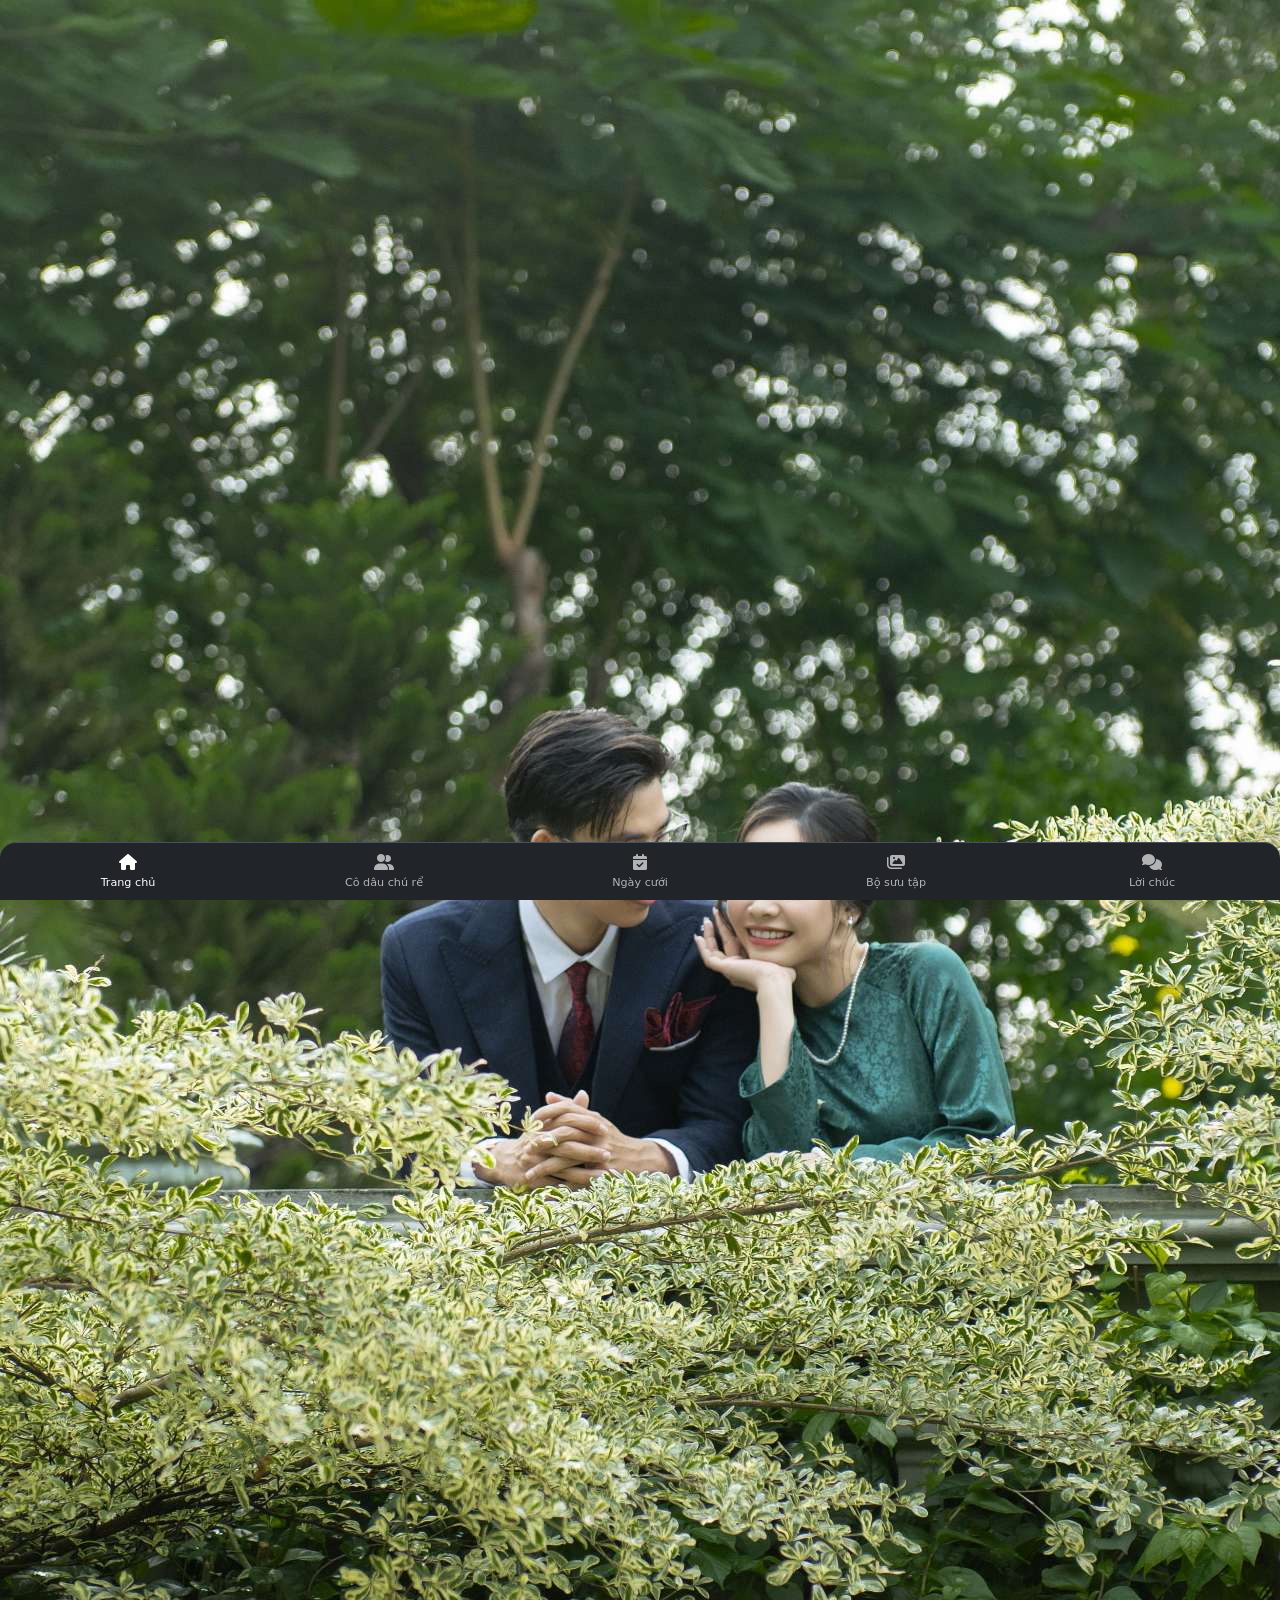
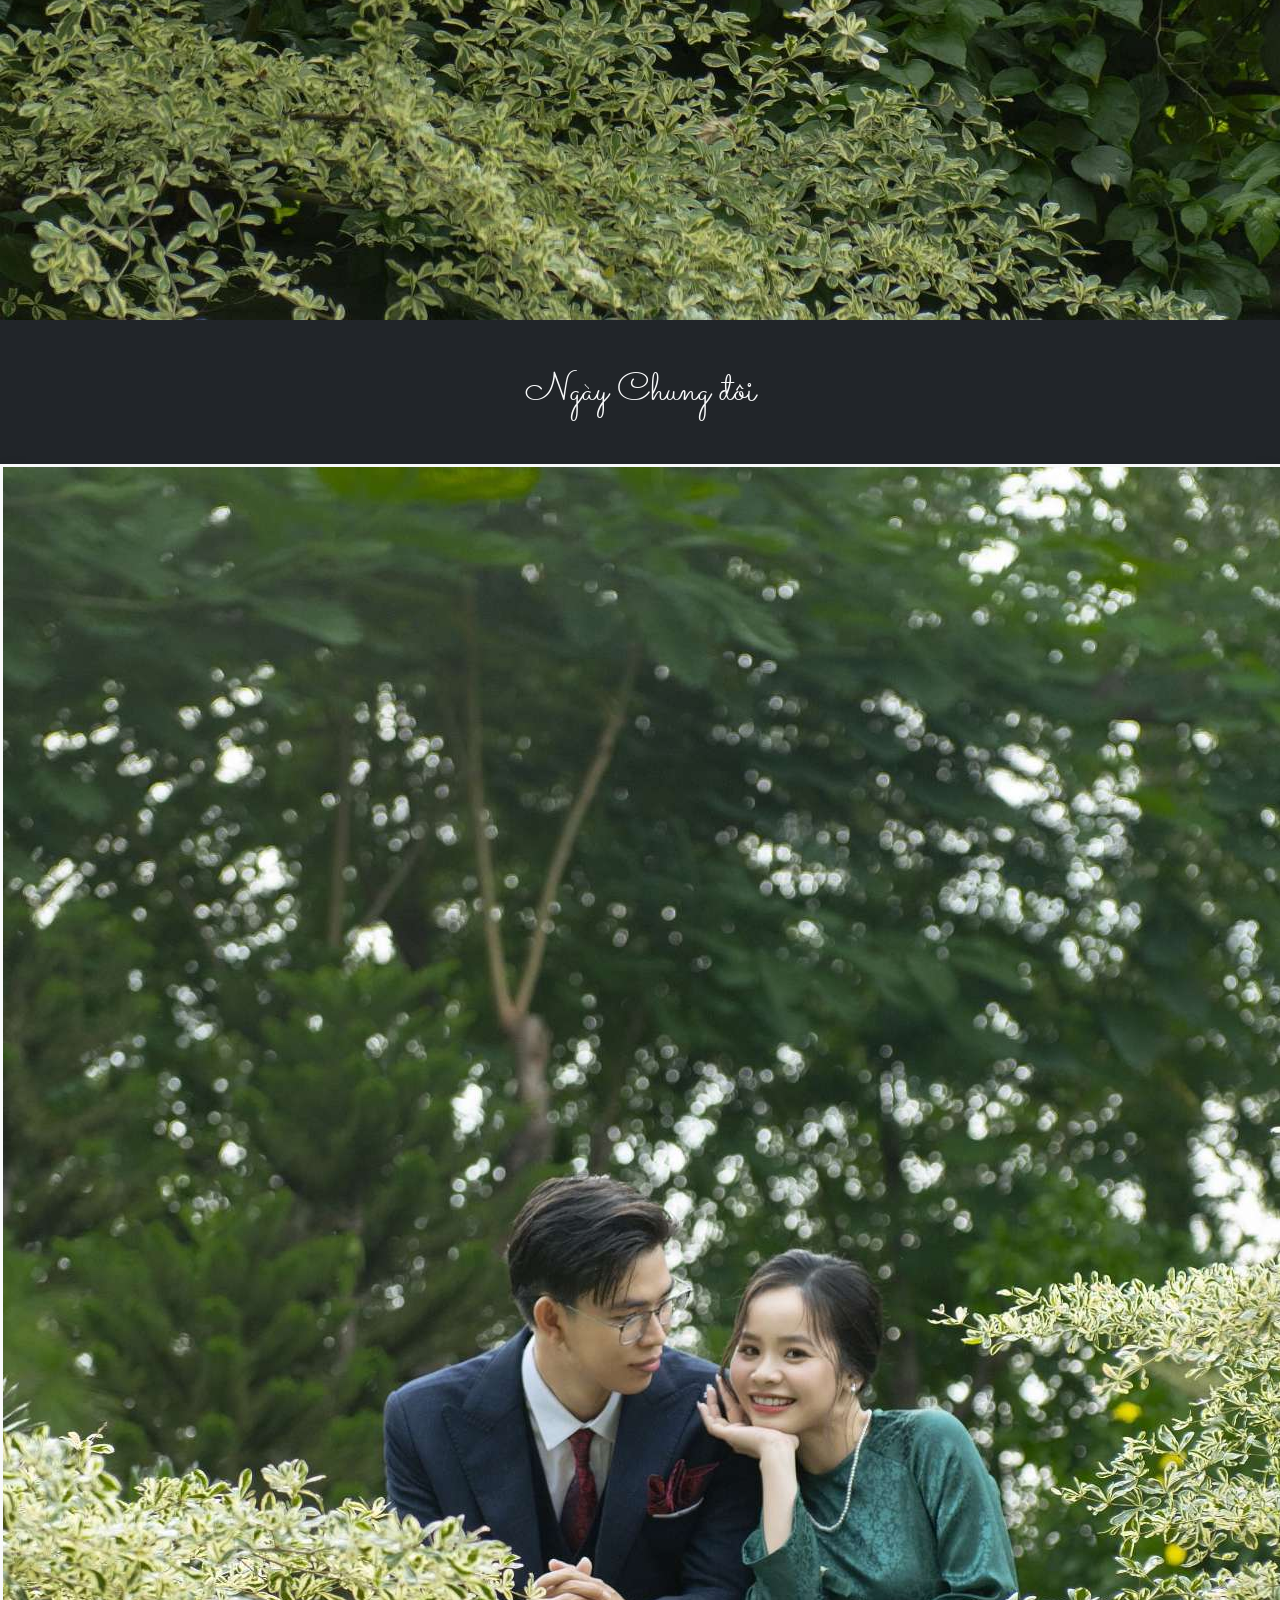
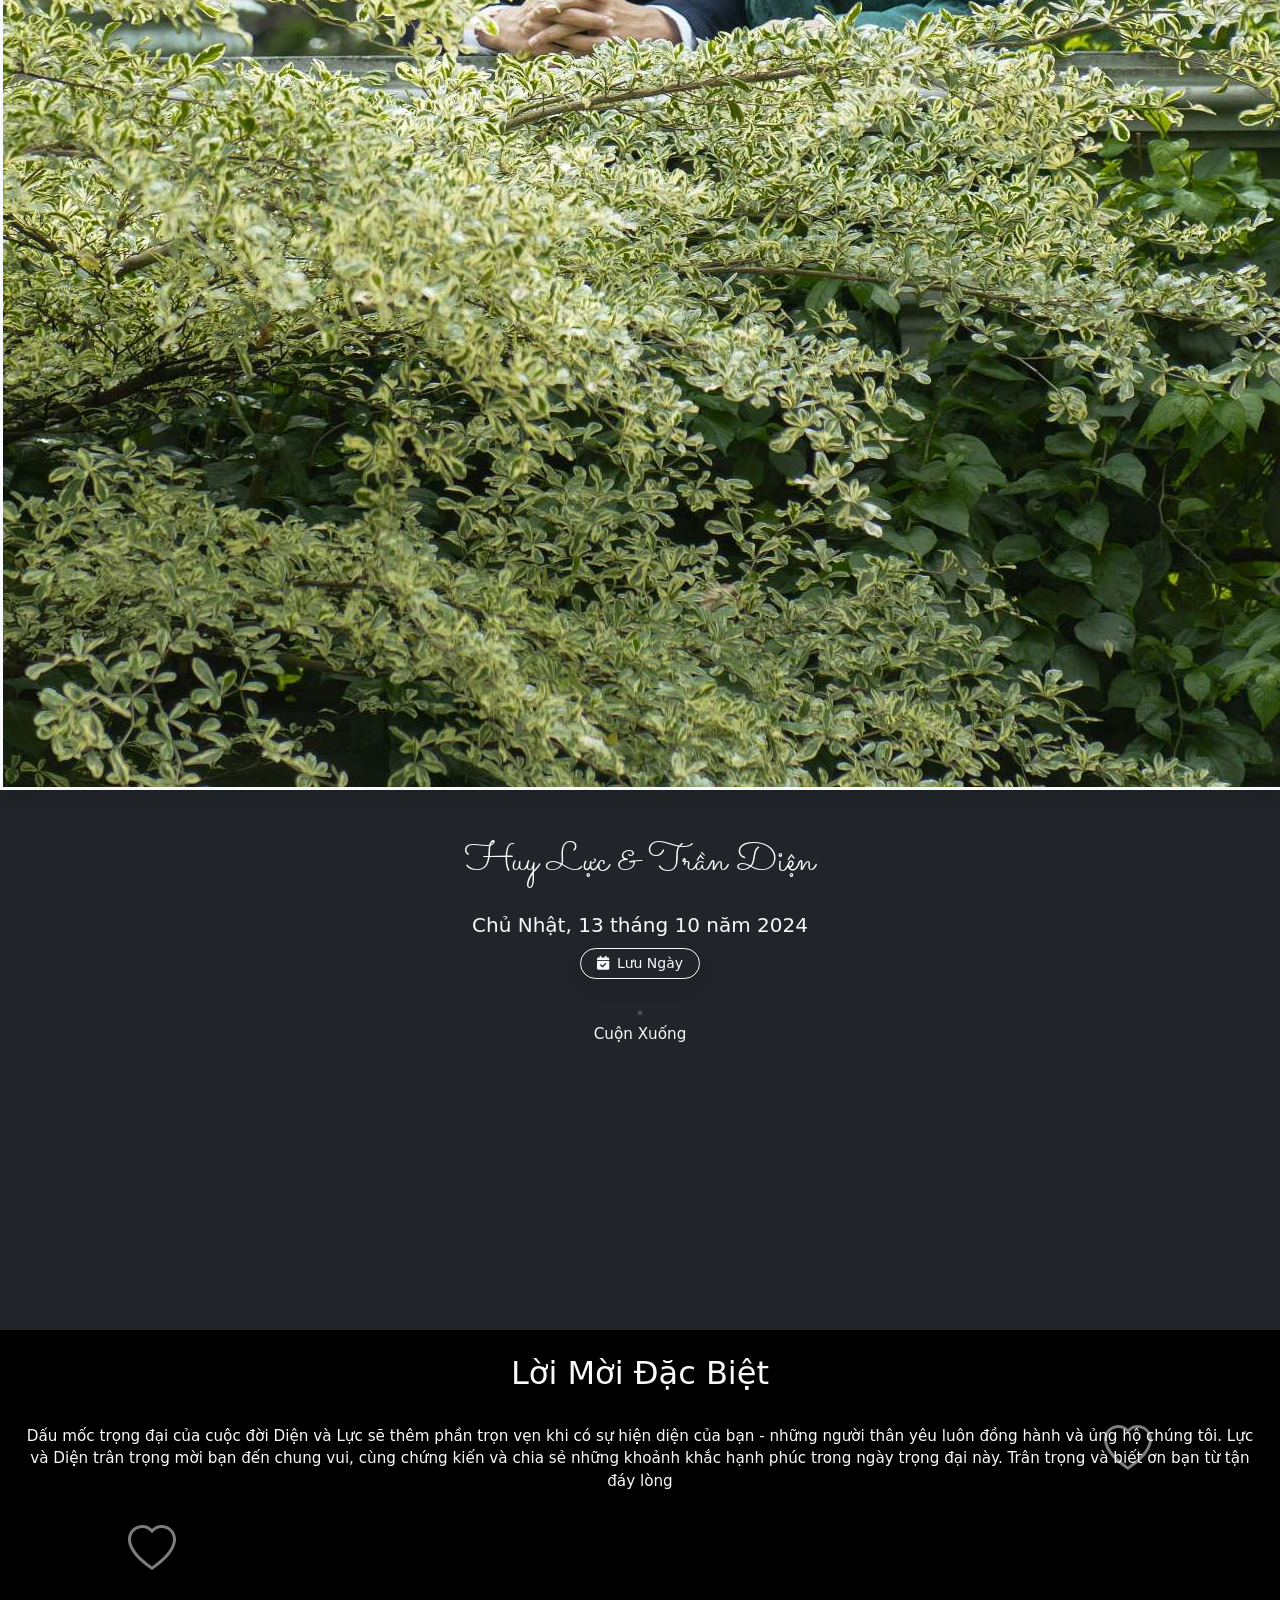
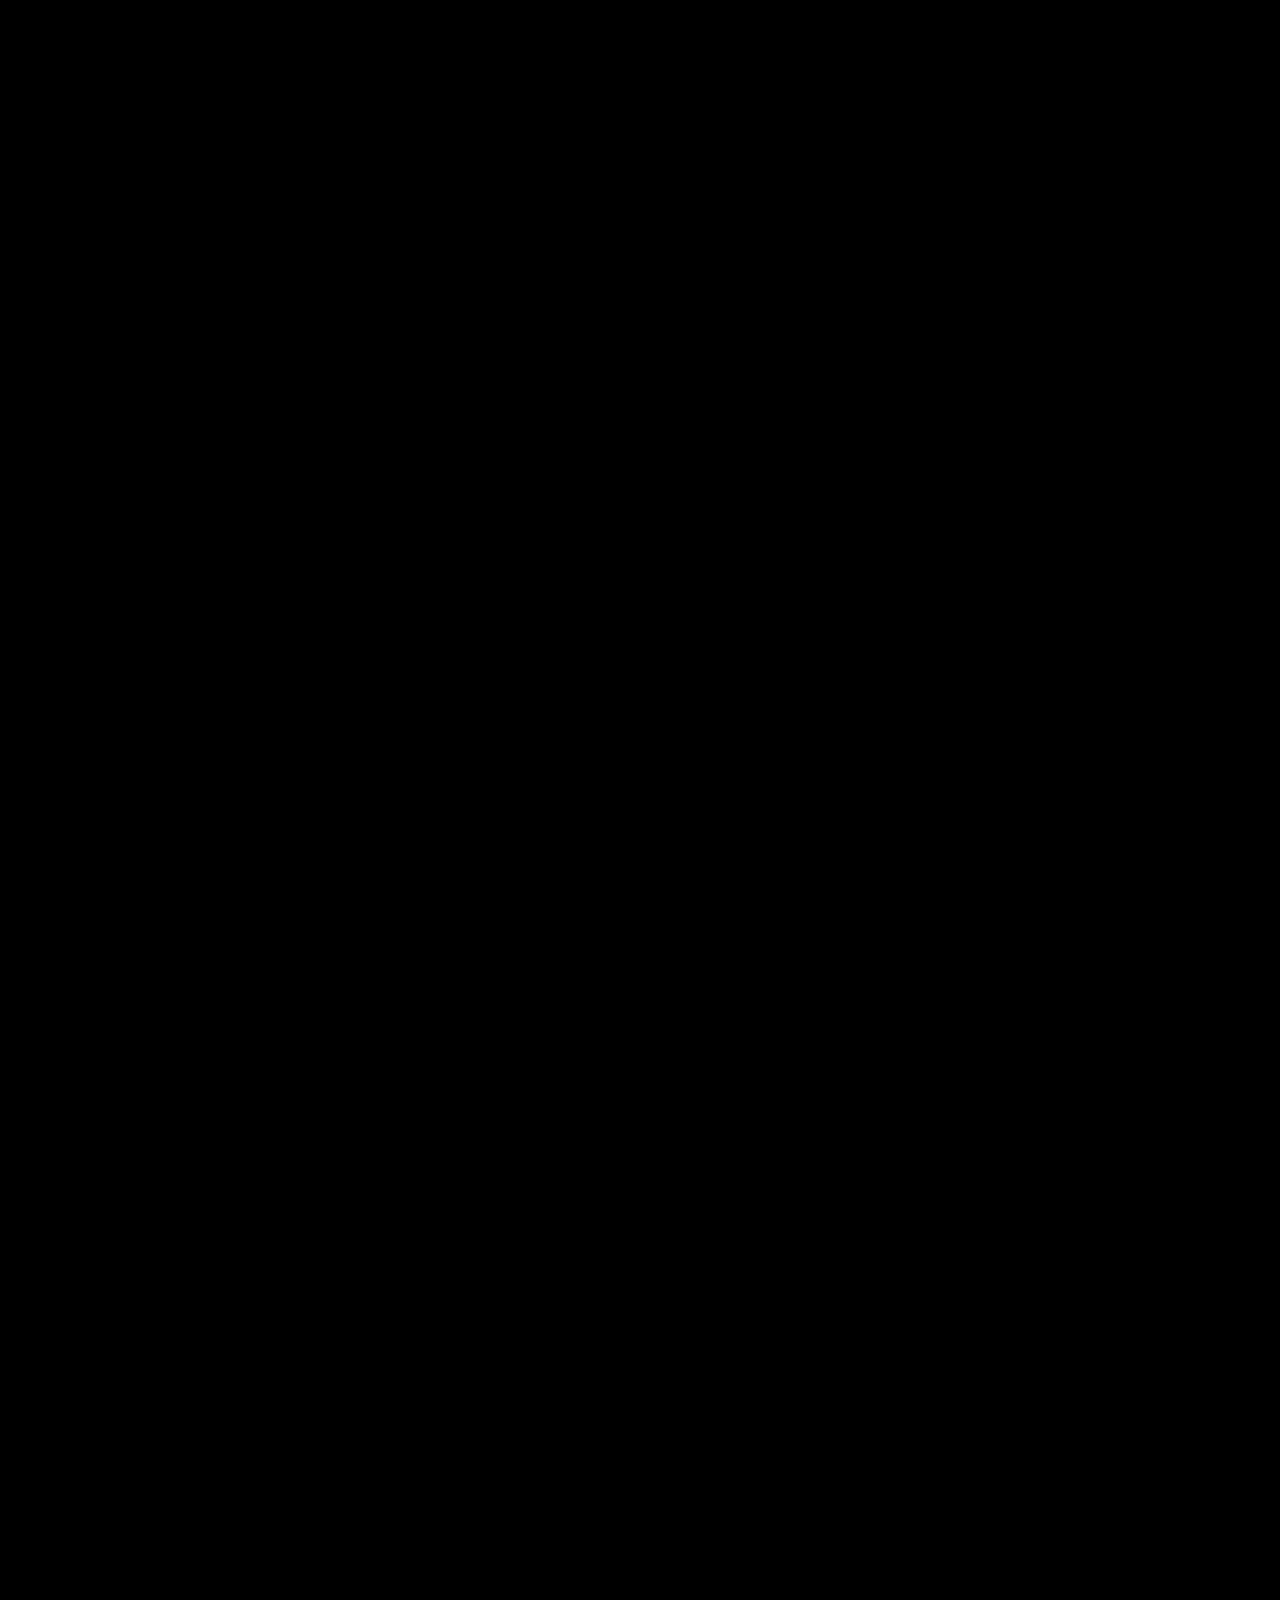
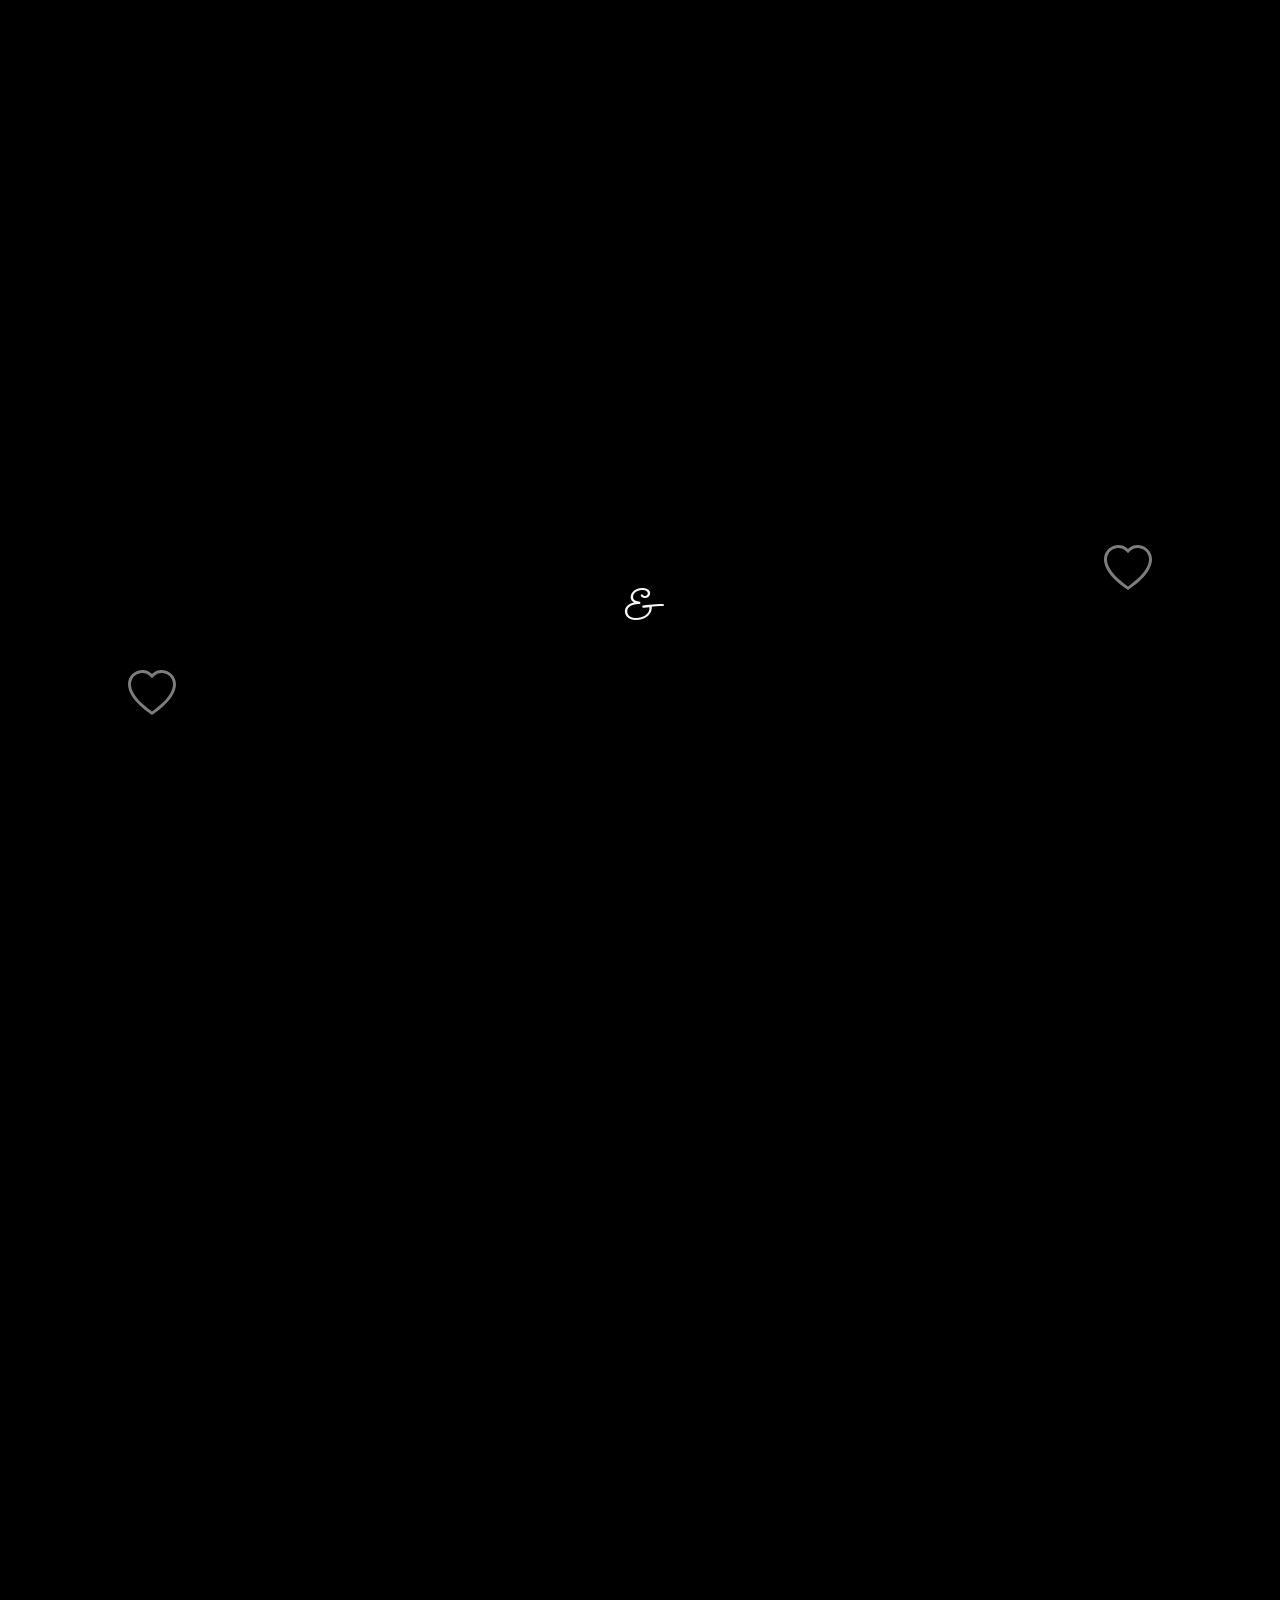
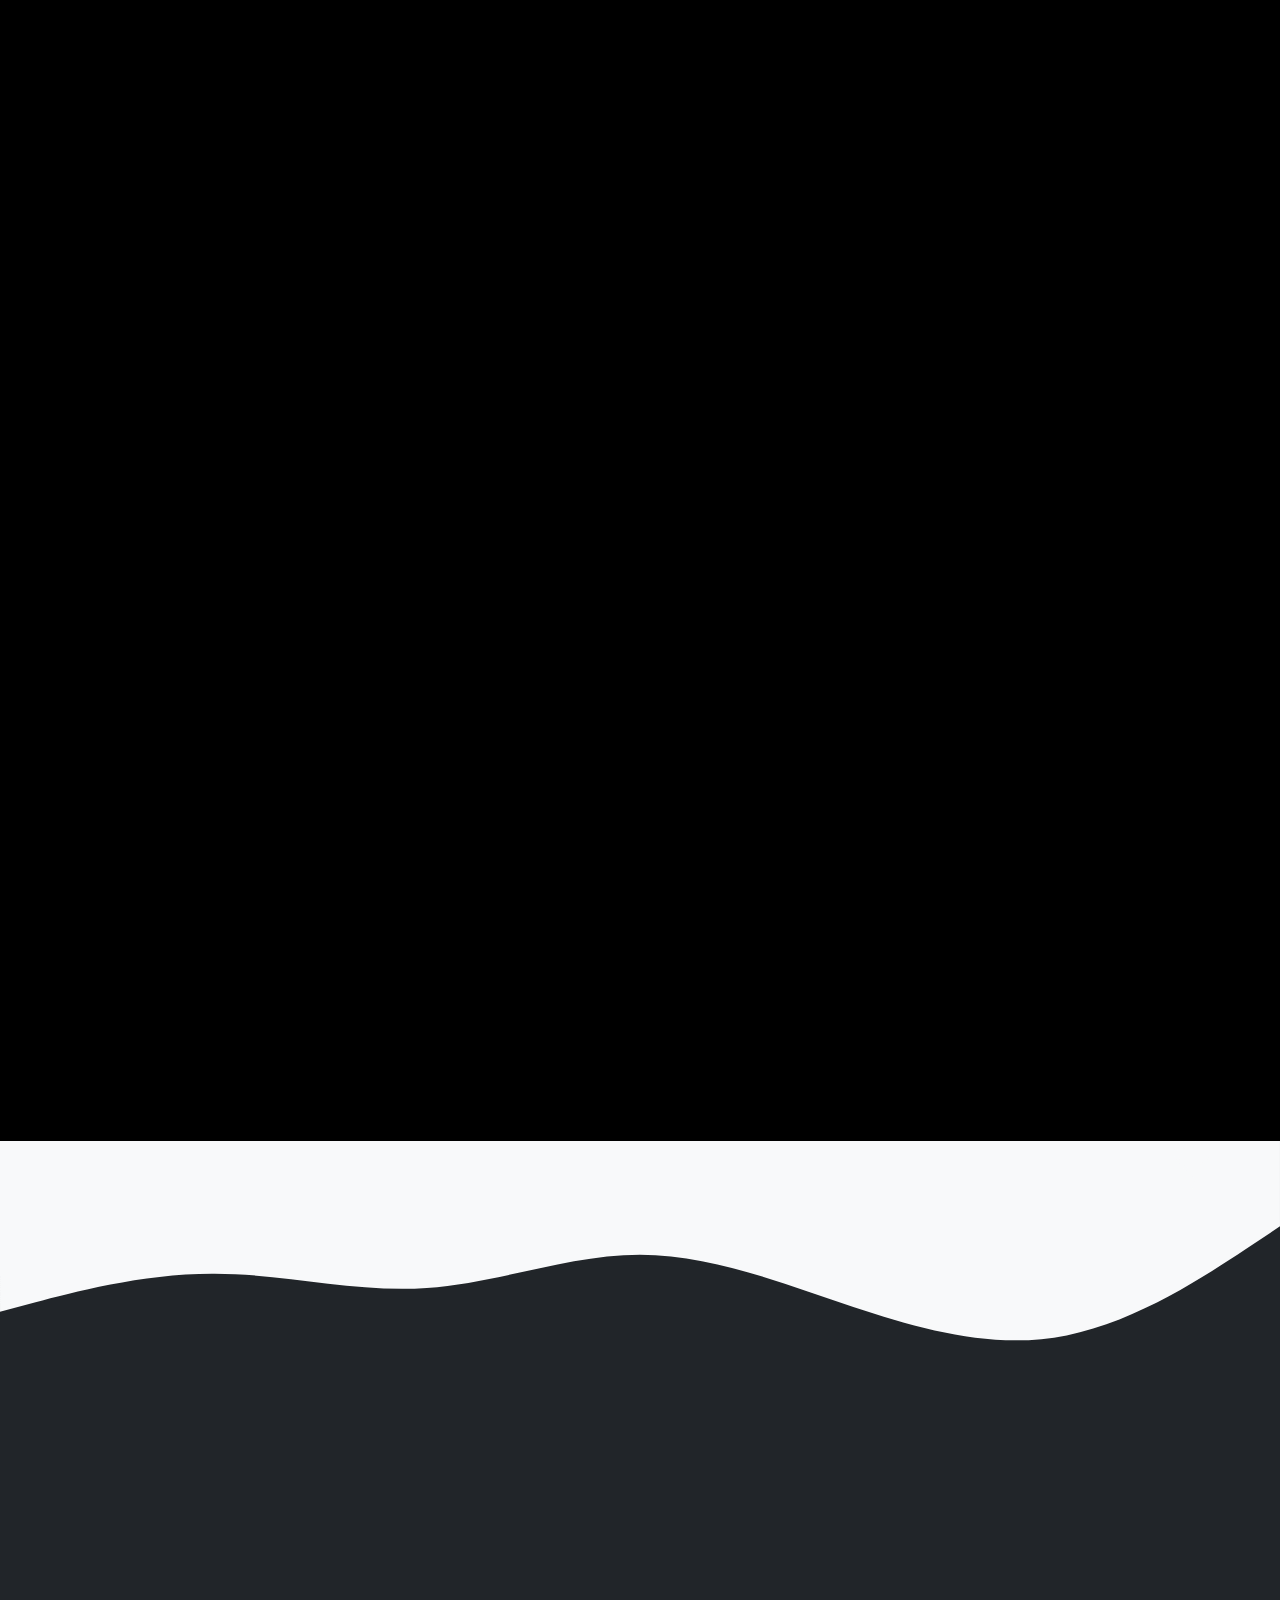
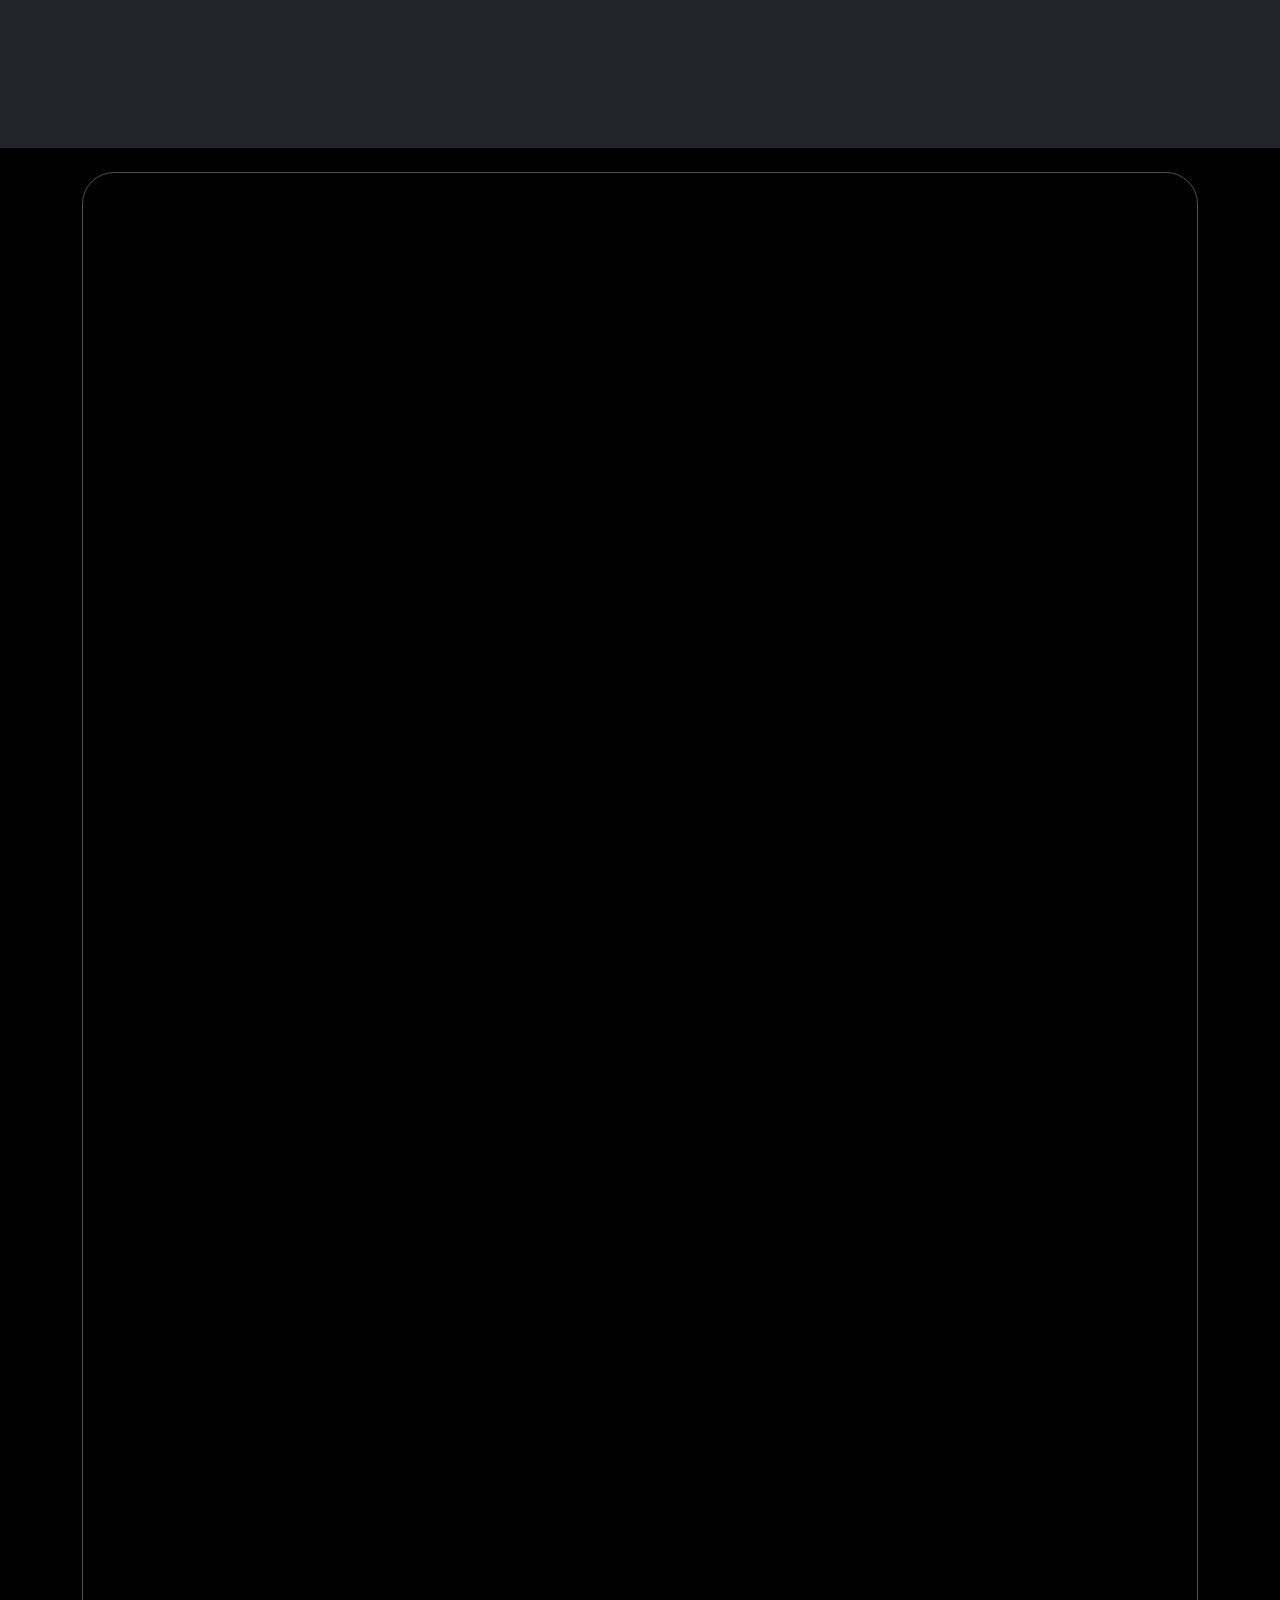
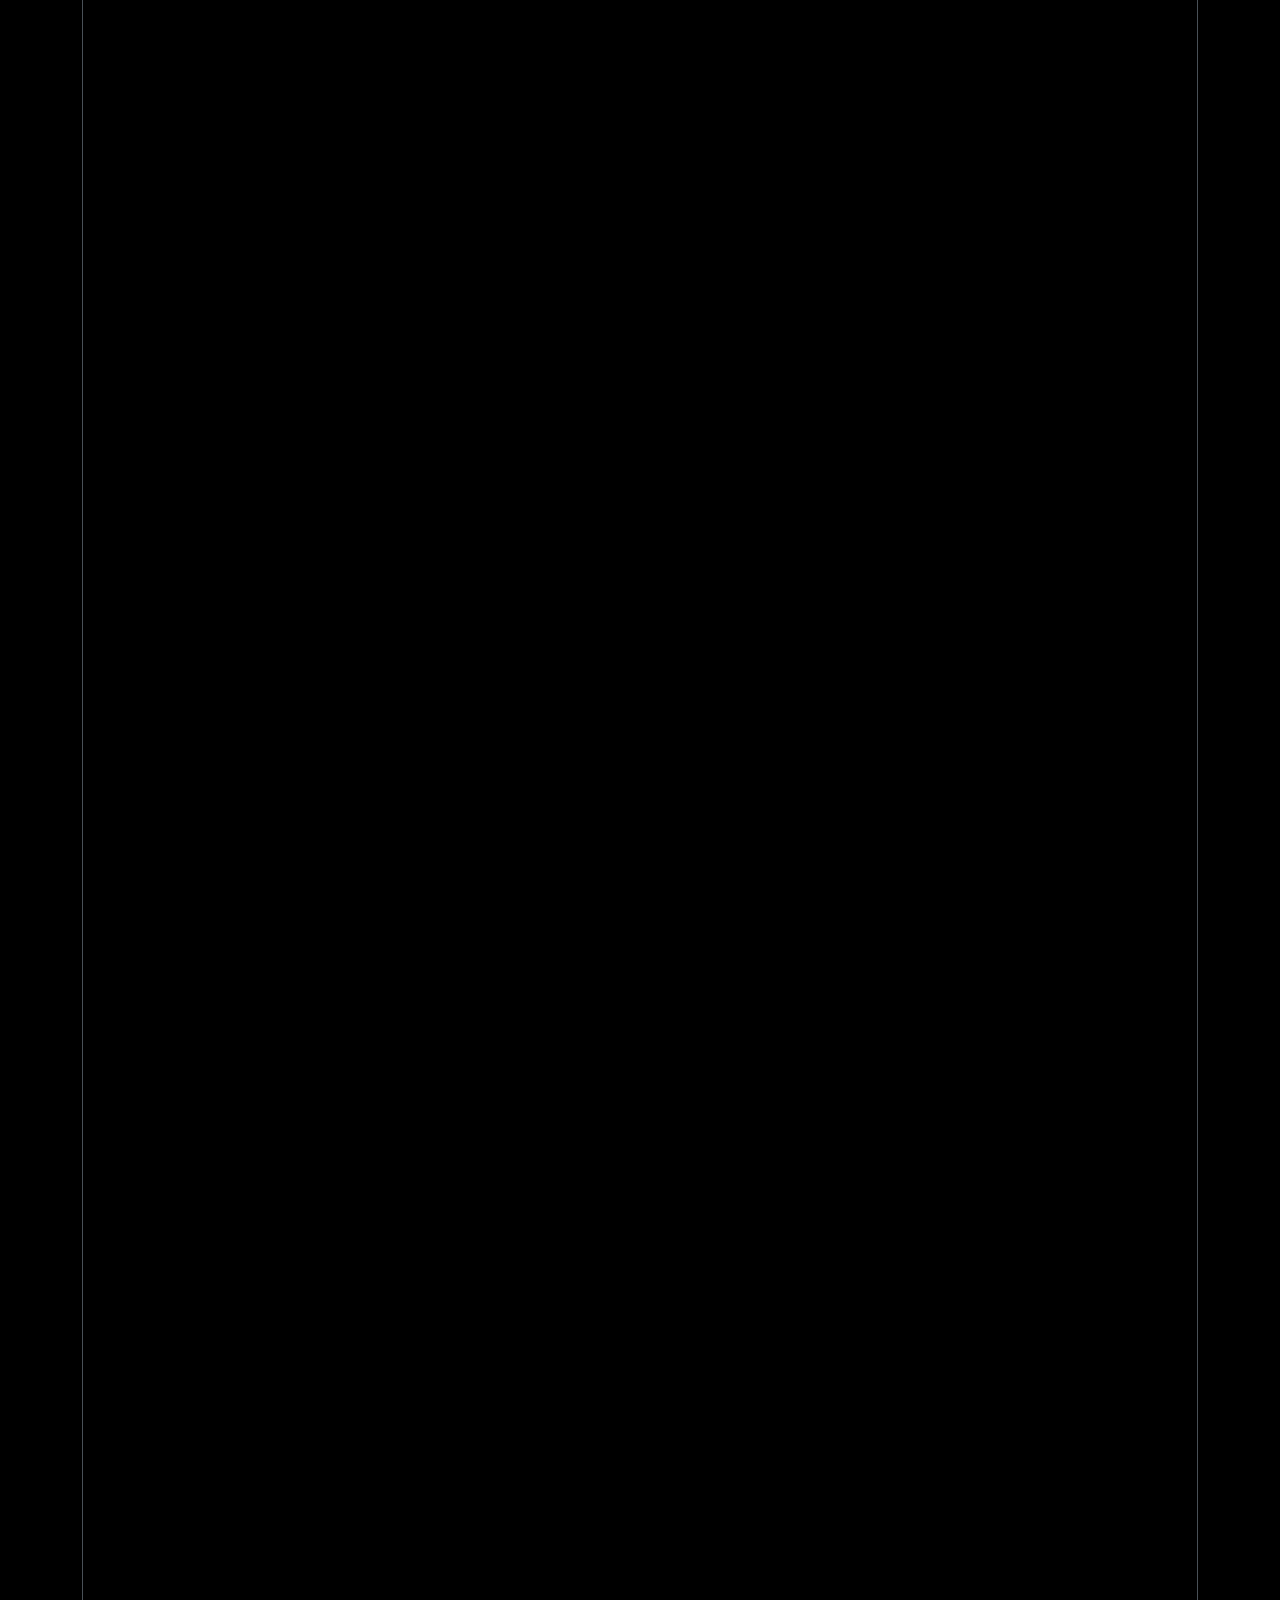
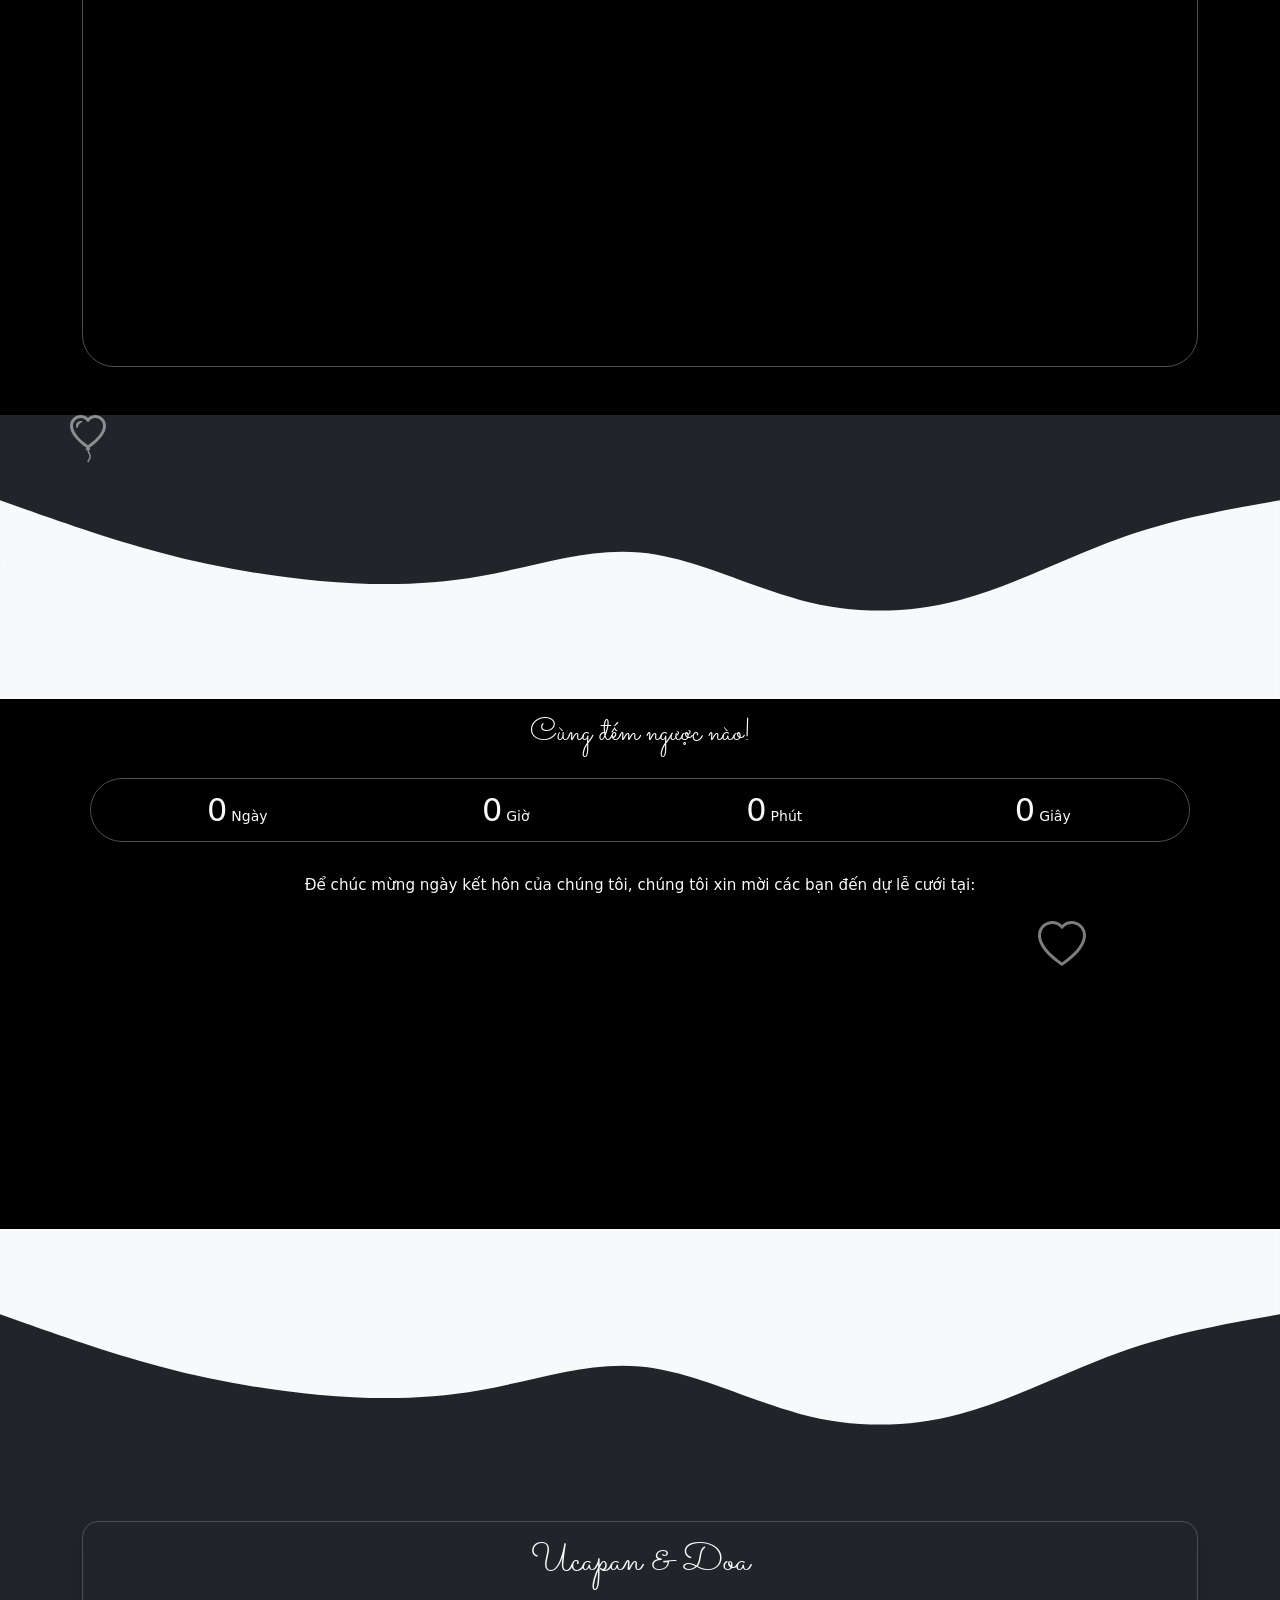
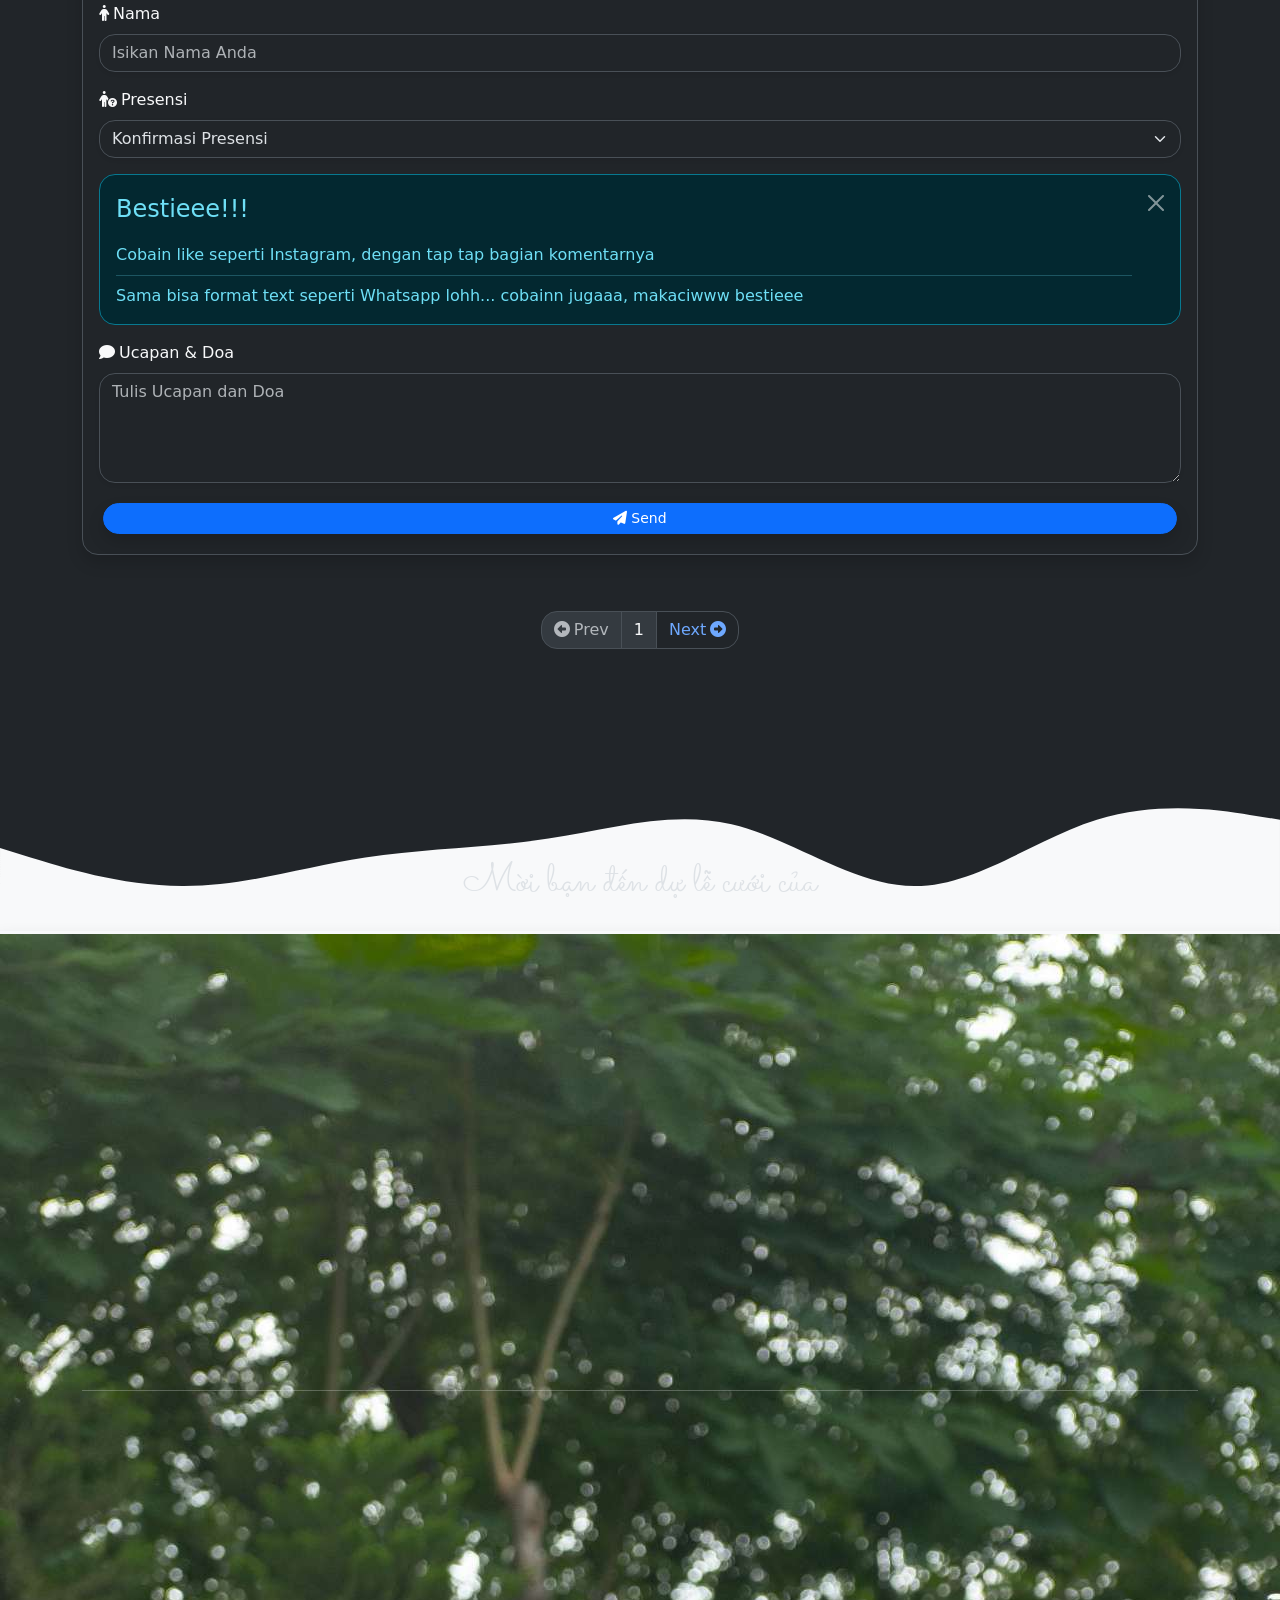
==== index.html @ aa5d5817 "update" ====
<!doctype html>
<html lang="id" data-bs-theme="dark">

</html>

<head>
    <!-- Common Tag -->
    <meta charset="utf-8">
    <meta name="viewport" content="width=device-width, initial-scale=1">
    <title>Thư mời cưới của Lực và Diện trực tuyến</title>

    <!-- SEO Tag -->
    <meta name="author" content="dewanakl">
    <meta name="language" content="vi">
    <meta name="robots" content="index, follow, max-image-preview:large">
    <meta name="googlebot" content="index, follow, max-image-preview:large">
    <meta name="title" content="Thư mời cưới của Lực và Diện trực tuyến">
    <meta name="description" content="Thư mời cưới của Lực và Diện trực tuyến">
    <meta name="keywords"
        content="thiệp mời, đám cưới, thiệp mời kỹ thuật số, thiệp mời trực tuyến, thiệp mời đám cưới, mẫu thiệp mời, mẫu thiệp mời đám cưới, thiệp mời đám cưới, mẫu thiệp mời trực tuyến, thiệp mời đám cưới github, mẫu trang web, mẫu trang web thiệp mời đám cưới">
    <meta property="og:title" content="Thư mời cưới của Lực và Diện trực tuyến">
    <meta property="og:description" content="Thư mời cưới của Lực và Diện trực tuyến">
    <meta property="og:keywords"
        content="thiệp mời, đám cưới, thiệp mời kỹ thuật số, thiệp mời trực tuyến, thiệp mời đám cưới, mẫu thiệp mời, mẫu thiệp mời đám cưới, thiệp mời đám cưới, mẫu thiệp mời trực tuyến, thiệp mời đám cưới github, mẫu trang web, mẫu trang web thiệp mời đám cưới">
    <meta property="og:image" content="https://ulems.my.id/assets/images/bg.png">
    <meta property="og:image:secure_url" content="https://ulems.my.id/assets/images/bg.png">
    <meta property="og:image:type" content="image/png">
    <meta property="og:image:alt" content="Thư mời cưới của Lực và Diện trực tuyến">
    <meta property="og:type" content="website">
    <meta property="og:locale" content="vi_VN">
    <meta property="og:url" content="https://ulems.my.id">
    <meta property="og:site_name" content="Thư mời cưới của Lực và Diện trực tuyến">

    <!-- Appearance -->
    <meta name="mobile-web-app-capable" content="yes">
    <meta name="apple-mobile-web-app-title" content="Thư mời cưới của Lực và Diện trực tuyến">
    <meta name="theme-color" content="#111111">
    <meta name="color-scheme" content="dark">
    <link rel="canonical" href="https://ulems.my.id/">
    <link rel="shortcut icon" type="image/x-icon" href="https://ulems.my.id/favicon.ico">
    <link rel="apple-touch-icon" sizes="192x192" href="https://ulems.my.id/assets/images/icon-192x192.png">
    <link rel="icon" type="image/x-icon" href="https://ulems.my.id/favicon.ico">

    <!-- Preconnect CDN -->
    <link rel="dns-prefetch" href="https://cdn.jsdelivr.net" crossorigin="anonymous">
    <link rel="dns-prefetch" href="https://fonts.googleapis.com" crossorigin="anonymous">
    <link rel="dns-prefetch" href="https://fonts.gstatic.com" crossorigin>
    <link rel="preconnect" href="https://cdn.jsdelivr.net" crossorigin="anonymous">
    <link rel="preconnect" href="https://fonts.googleapis.com" crossorigin="anonymous">
    <link rel="preconnect" href="https://fonts.gstatic.com" crossorigin>

    <!-- Preload Resources -->
    <link rel="preload" href="https://cdn.jsdelivr.net/npm/normalize.css@8.0.1/normalize.css"
        integrity="sha256-WAgYcAck1C1/zEl5sBl5cfyhxtLgKGdpI3oKyJffVRI=" crossorigin="anonymous" as="style">
    <link rel="preload" href="https://cdn.jsdelivr.net/npm/bootstrap@5.3.3/dist/css/bootstrap.min.css"
        integrity="sha256-PI8n5gCcz9cQqQXm3PEtDuPG8qx9oFsFctPg0S5zb8g=" crossorigin="anonymous" as="style">
    <link rel="preload" href="https://cdn.jsdelivr.net/npm/@fortawesome/fontawesome-free@6.5.1/css/all.min.css"
        integrity="sha256-wiz7ZSCn/btzhjKDQBms9Hx4sSeUYsDrTLg7roPstac=" crossorigin="anonymous" as="style">
    <link rel="preload" href="https://cdn.jsdelivr.net/npm/aos@2.3.4/dist/aos.css"
        integrity="sha256-GqiEX9BuR1rv5zPU5Vs2qS/NSHl1BJyBcjQYJ6ycwD4=" crossorigin="anonymous" as="style">
    <link rel="preload" href="https://cdn.jsdelivr.net/npm/bootstrap@5.3.3/dist/js/bootstrap.bundle.min.js"
        integrity="sha256-CDOy6cOibCWEdsRiZuaHf8dSGGJRYuBGC+mjoJimHGw=" crossorigin="anonymous" as="script">
    <link rel="preload" href="https://cdn.jsdelivr.net/npm/aos@2.3.4/dist/aos.js"
        integrity="sha256-pQBbLkFHcP1cy0C8IhoSdxlm0CtcH5yJ2ki9jjgR03c=" crossorigin="anonymous" as="script">
    <link rel="preload" href="https://cdn.jsdelivr.net/npm/canvas-confetti@1.9.2/dist/confetti.browser.js"
        integrity="sha256-mvTaORw+RTgKnX6ZHT4P5Sc9DNP2TBpSGII7F3sT8iE=" crossorigin="anonymous" as="script">

    <!-- Fonts -->
    <link rel="stylesheet" href="https://fonts.googleapis.com/css2?family=Josefin+Sans&display=swap">
    <!-- <link rel="stylesheet" href="https://fonts.googleapis.com/css2?family=Sacramento&display=swap"> -->
    <link rel="stylesheet" href="https://fonts.googleapis.com/css2?family=Noto+Naskh+Arabic&display=swap">
    <style>
        @font-face {
            font-family: 'Sacramento';
            src: url('assets/sacramento.ttf') format('truetype');
            font-weight: normal;
            font-style: normal;
        }

        .font-esthetic {
            font-family: 'Sacramento', cursive;
        }
    </style>
</head>
<!-- Dependencies CSS -->
<link rel="stylesheet" href="https://cdn.jsdelivr.net/npm/normalize.css@8.0.1/normalize.css"
    integrity="sha256-WAgYcAck1C1/zEl5sBl5cfyhxtLgKGdpI3oKyJffVRI=" crossorigin="anonymous">
<link rel="stylesheet" href="https://cdn.jsdelivr.net/npm/bootstrap@5.3.3/dist/css/bootstrap.min.css"
    integrity="sha256-PI8n5gCcz9cQqQXm3PEtDuPG8qx9oFsFctPg0S5zb8g=" crossorigin="anonymous">
<link rel="stylesheet" href="https://cdn.jsdelivr.net/npm/@fortawesome/fontawesome-free@6.5.1/css/all.min.css"
    integrity="sha256-wiz7ZSCn/btzhjKDQBms9Hx4sSeUYsDrTLg7roPstac=" crossorigin="anonymous">
<link rel="stylesheet" href="https://cdn.jsdelivr.net/npm/aos@2.3.4/dist/aos.css"
    integrity="sha256-GqiEX9BuR1rv5zPU5Vs2qS/NSHl1BJyBcjQYJ6ycwD4=" crossorigin="anonymous">
<link rel="stylesheet" href="./css/app.css">
</head>

<!-- If not using comments, you can remove the data-key and data-url attributes -->

<body style="overflow-y: hidden;">

    <!-- Navbar Bottom -->
    <nav class="navbar bg-dark navbar-expand fixed-bottom rounded-top-4 border-top p-0" id="navbar-menu">
        <ul class="navbar-nav nav-justified w-100 align-items-center">
            <li class="nav-item">
                <a class="nav-link" href="#home">
                    <i class="fa-solid fa-house"></i>
                    <span class="d-block" style="font-size: 0.7rem;">Trang chủ</span>
                </a>
            </li>
            <li class="nav-item">
                <a class="nav-link" href="#bride">
                    <i class="fa-solid fa-user-group"></i>
                    <span class="d-block" style="font-size: 0.7rem;">Cô dâu chú rể</span>
                </a>
            </li>
            <li class="nav-item">
                <a class="nav-link" href="#wedding-date">
                    <i class="fa-solid fa-calendar-check"></i>
                    <span class="d-block" style="font-size: 0.7rem;">Ngày cưới</span>
                </a>
            </li>
            <li class="nav-item">
                <a class="nav-link" href="#gallery">
                    <i class="fa-solid fa-images"></i>
                    <span class="d-block" style="font-size: 0.7rem;">Bộ sưu tập</span>
                </a>
            </li>
            <li class="nav-item">
                <a class="nav-link" href="#comment">
                    <i class="fa-solid fa-comments"></i>
                    <span class="d-block" style="font-size: 0.7rem;">Lời chúc</span>
                </a>
            </li>
        </ul>
    </nav>
    <!-- Main Content -->
    <!-- Main Content -->
    <main class="bg-dark text-light" data-bs-spy="scroll" data-bs-target="#navbar-menu" data-bs-root-margin="0px 0px -40%" data-bs-smooth-scroll="true" tabindex="0">

        <!-- Home -->
        <section id="home" class="position-relative overflow-hidden p-0 m-0">
            <img src="./assets/images/MCD_4798-min.JPG" alt="bg" class="bg-cover-home">
            <div class="position-relative text-center pt-4 pb-0 px-0 m-0">
                <h1 class="font-esthetic my-4 fw-medium" style="font-size: 2.5rem;">Ngày Chung đôi</h1>

                <div class="py-4">
                    <div class="img-crop border border-3 border-light shadow mx-auto">
                        <img src="./assets/images/MCD_4798-min.JPG" alt="bg" onclick="util.modal(this)">
                    </div>
                </div>

                <h2 class="font-esthetic my-4" style="font-size: 2.5rem;">Huy Lực &amp; Trần Diện</h2>
                <p class="mb-0" style="font-size: 1.25rem;">Chủ Nhật, 13 tháng 10 năm 2024</p>

                <a class="btn btn-outline-light btn-sm shadow rounded-pill px-3 my-2" target="_blank" href="https://calendar.google.com/calendar/render?action=TEMPLATE&text=Đám cưới của Lực và Diện&details=Đám cưới của Lực và Diện&dates=20241013T100000/20241013T110000&location=https://goo.gl/maps/mgHciCnD6quD21x48">
                    <i class="fa-solid fa-calendar-check me-2"></i>Lưu Ngày
                </a>

                <div class="d-flex justify-content-center align-items-center mt-4 mb-2">
                    <div class="mouse-animation border border-2">
                        <div class="scroll-animation"></div>
                    </div>
                </div>

                <p class="m-0 p-0" style="font-size: 0.95rem;">Cuộn Xuống</p>
            </div>
        </section>

        <!-- Wave Separator -->
        <svg xmlns="http://www.w3.org/2000/svg" viewBox="0 0 1440 320" class="color-theme-black"></svg>
            <path fill="currentColor" fill-opacity="1" d="M0,160L48,144C96,128,192,96,288,106.7C384,117,480,171,576,165.3C672,160,768,96,864,96C960,96,1056,160,1152,154.7C1248,149,1344,75,1392,37.3L1440,0L1440,320L1392,320C1344,320,1248,320,1152,320C1056,320,960,320,864,320C768,320,672,320,576,320C480,320,384,320,288,320C192,320,96,320,48,320L0,320Z"></path>
        </svg>
        <!-- Bride -->
        <section class="dark-section bg-black" id="bride">
            <div class="text-center">
                <h2 class="font-roboto py-4 px-2" style="font-size: 2rem">Lời Mời Đặc Biệt</h2>

                <!-- Love animation -->
                <div class="position-relative">
                    <div class="position-absolute" style="top: 0%; right: 10%;">
                        <svg xmlns="http://www.w3.org/2000/svg" width="48" height="48" fill="currentColor"
                            class="opacity-50" onload="util.animate(this, 500, 'animate-love')" viewBox="0 0 16 16">
                            <path
                                d="m8 2.748-.717-.737C5.6.281 2.514.878 1.4 3.053c-.523 1.023-.641 2.5.314 4.385.92 1.815 2.834 3.989 6.286 6.357 3.452-2.368 5.365-4.542 6.286-6.357.955-1.886.838-3.362.314-4.385C13.486.878 10.4.28 8.717 2.01zM8 15C-7.333 4.868 3.279-3.04 7.824 1.143q.09.083.176.171a3 3 0 0 1 .176-.17C12.72-3.042 23.333 4.867 8 15" />
                        </svg>
                    </div>
                </div>

                <p class="pb-3 px-3" style="font-size: 0.95rem;">Dấu mốc trọng đại của cuộc đời Diện và Lực sẽ
                    thêm phần trọn vẹn khi có sự hiện diện của bạn -
                    những người thân yêu luôn đồng hành và ủng hộ
                    chúng tôi. Lực và Diện trân trọng mời bạn đến
                    chung vui, cùng chứng kiến và chia sẻ những
                    khoảnh khắc hạnh phúc trong ngày trọng đại
                    này. Trân trọng và biết ơn bạn từ tận đáy lòng</p>

                <!-- Love animation -->
                <div class="position-relative">
                    <div class="position-absolute" style="top: 0%; left: 10%;">
                        <svg xmlns="http://www.w3.org/2000/svg" width="48" height="48" fill="currentColor"
                            class="opacity-50" onload="util.animate(this, 2000, 'animate-love')" viewBox="0 0 16 16">
                            <path
                                d="m8 2.748-.717-.737C5.6.281 2.514.878 1.4 3.053c-.523 1.023-.641 2.5.314 4.385.92 1.815 2.834 3.989 6.286 6.357 3.452-2.368 5.365-4.542 6.286-6.357.955-1.886.838-3.362.314-4.385C13.486.878 10.4.28 8.717 2.01zM8 15C-7.333 4.868 3.279-3.04 7.824 1.143q.09.083.176.171a3 3 0 0 1 .176-.17C12.72-3.042 23.333 4.867 8 15" />
                        </svg>
                    </div>
                </div>

                <div class="overflow-x-hidden">

                    <div data-aos="fade-right" data-aos-duration="2000">
                        <div class="img-crop border border-3 border-light shadow my-4 mx-auto">
                            <img src="./assets/images/MCD_4712-min.jfif" alt="cowo" onclick="util.modal(this)">
                        </div>
                        <h2 class="font-esthetic" style="font-size: 2.5rem;">Huy Lực</h2>
                        <p class="mt-3 mb-0" style="font-size: 1.25rem;">Út nam</p>
                        <p class="mb-0">Bố: Nguyễn Huy Tứ &amp; Mẹ: Vũ Thị Ánh</p>
                    </div>

                    <!-- Love animation -->
                    <div class="position-relative">
                        <div class="position-absolute" style="top: 0%; right: 10%;">
                            <svg xmlns="http://www.w3.org/2000/svg" width="48" height="48" fill="currentColor"
                                class="opacity-50" onload="util.animate(this, 3000, 'animate-love')"
                                viewBox="0 0 16 16">
                                <path
                                    d="m8 2.748-.717-.737C5.6.281 2.514.878 1.4 3.053c-.523 1.023-.641 2.5.314 4.385.92 1.815 2.834 3.989 6.286 6.357 3.452-2.368 5.365-4.542 6.286-6.357.955-1.886.838-3.362.314-4.385C13.486.878 10.4.28 8.717 2.01zM8 15C-7.333 4.868 3.279-3.04 7.824 1.143q.09.083.176.171a3 3 0 0 1 .176-.17C12.72-3.042 23.333 4.867 8 15" />
                            </svg>
                        </div>
                    </div>

                    <h2 class="font-esthetic my-4" style="font-size: 4rem;">&</h2>

                    <!-- Love animation -->
                    <div class="position-relative">
                        <div class="position-absolute" style="top: 0%; left: 10%;">
                            <svg xmlns="http://www.w3.org/2000/svg" width="48" height="48" fill="currentColor"
                                class="opacity-50" onload="util.animate(this, 2000, 'animate-love')"
                                viewBox="0 0 16 16">
                                <path
                                    d="m8 2.748-.717-.737C5.6.281 2.514.878 1.4 3.053c-.523 1.023-.641 2.5.314 4.385.92 1.815 2.834 3.989 6.286 6.357 3.452-2.368 5.365-4.542 6.286-6.357.955-1.886.838-3.362.314-4.385C13.486.878 10.4.28 8.717 2.01zM8 15C-7.333 4.868 3.279-3.04 7.824 1.143q.09.083.176.171a3 3 0 0 1 .176-.17C12.72-3.042 23.333 4.867 8 15" />
                            </svg>
                        </div>
                    </div>

                    <div data-aos="fade-left" data-aos-duration="2000">
                        <div class="img-crop border border-3 border-light shadow my-4 mx-auto">
                            <img src="./assets/images/MCD_4957-min.JPG" alt="cewe" onclick="util.modal(this)">
                        </div>
                        <h2 class="font-esthetic" style="font-size: 2.5rem;">Trần Diện</h2>
                        <p class="mt-3 mb-0" style="font-size: 1.25rem;">Trưởng nữ</p>
                        <p class="mb-0">Bố: Trần Văn Thắng &amp; Mẹ: Lê Thị Xuân</p>
                    </div>
                </div>
            </div>
        </section>
        <!-- Ballon animation -->
        <div class="position-relative">
            <div class="position-absolute" style="top: 0%; right: 5%;">
                <svg xmlns="http://www.w3.org/2000/svg" width="48" height="48" fill="currentColor" class="opacity-50"
                    onload="util.animate(this, 1500, 'animate-love')" viewBox="0 0 16 16">
                    <path fill-rule="evenodd"
                        d="m8 2.42-.717-.737c-1.13-1.161-3.243-.777-4.01.72-.35.685-.451 1.707.236 3.062C4.16 6.753 5.52 8.32 8 10.042c2.479-1.723 3.839-3.29 4.491-4.577.687-1.355.587-2.377.236-3.061-.767-1.498-2.88-1.882-4.01-.721zm-.49 8.5c-10.78-7.44-3-13.155.359-10.063q.068.062.132.129.065-.067.132-.129c3.36-3.092 11.137 2.624.357 10.063l.235.468a.25.25 0 1 1-.448.224l-.008-.017c.008.11.02.202.037.29.054.27.161.488.419 1.003.288.578.235 1.15.076 1.629-.157.469-.422.867-.588 1.115l-.004.007a.25.25 0 1 1-.416-.278c.168-.252.4-.6.533-1.003.133-.396.163-.824-.049-1.246l-.013-.028c-.24-.48-.38-.758-.448-1.102a3 3 0 0 1-.052-.45l-.04.08a.25.25 0 1 1-.447-.224l.235-.468ZM6.013 2.06c-.649-.18-1.483.083-1.85.798-.131.258-.245.689-.08 1.335.063.244.414.198.487-.043.21-.697.627-1.447 1.359-1.692.217-.073.304-.337.084-.398">
                    </path>
                </svg>
            </div>
        </div>

        <!-- Wave Separator -->
        <svg xmlns="http://www.w3.org/2000/svg" viewBox="0 0 1440 320" class="color-theme-black">
            <path fill="currentColor" fill-opacity="1"
                d="M0,192L40,181.3C80,171,160,149,240,149.3C320,149,400,171,480,165.3C560,160,640,128,720,128C800,128,880,160,960,186.7C1040,213,1120,235,1200,218.7C1280,203,1360,149,1400,122.7L1440,96L1440,0L1400,0C1360,0,1280,0,1200,0C1120,0,1040,0,960,0C880,0,800,0,720,0C640,0,560,0,480,0C400,0,320,0,240,0C160,0,80,0,40,0L0,0Z">
            </path>
        </svg>

        <!-- Firman Allah Subhanahu Wa Ta'ala -->
        <div class="container">
            <div class="text-center" data-aos="fade-up" data-aos-duration="2000">

                <div class="poem">
                    <p class="px-2" style="font-size: 1.1rem; font-style: italic;">
                        Em à!<br>
                        Một đời yêu em,<br>
                        Một đời sánh bước, cùng nhau về sau.<br>
                        Dù giận hờn, buồn vui, phong ba,<br>
                        Ta vẫn có nhau, chốn bình yên gọi tên là nhà. <span style="color: #ff0000;">&hearts;</span>
                    </p>
                    <hr
                        style="border: 0; height: 3px; background: linear-gradient(to right, rgba(255,0,0,0), rgba(255,0,0,0.75), rgba(255,0,0,0)); margin: 20px 0;">

                    <p class="px-2" style="font-size: 1.1rem; font-style: italic;">
                        Anh à!<br>
                        Một đời thương anh,<br>
                        Một đời bên anh, từ nay về sau.<br>
                        Dù thời gian trôi mau, qua bao đớn đau,<br>
                        Ta sẽ trọn đời bên nhau, đến khi bạc đầu. <span style="color: #ff0000;">&hearts;</span>
                    </p>
                </div>
            </div>
        </div>
        <!-- Gallery -->
        <section class="dark-section bg-black" id="gallery">
            <div class="container pb-5 pt-4">
                <div class="card-body border rounded-5 shadow p-3">

                    <h2 class="font-esthetic text-center py-3" data-aos="fade-down" data-aos-duration="1500"
                        style="font-size: 2.5rem;">Những khoảnh khắc đáng nhớ</h2>

                    <div id="carousel-image-one" data-aos="fade-up" data-aos-duration="1500" class="carousel slide"
                        data-bs-ride="carousel">
                        <div class="carousel-indicators">
                            <button type="button" data-bs-target="#carousel-image-one" data-bs-slide-to="0"
                                class="active" aria-current="true" aria-label="Slide 1"></button>
                            <button type="button" data-bs-target="#carousel-image-one" data-bs-slide-to="1"
                                aria-label="Slide 2"></button>
                            <button type="button" data-bs-target="#carousel-image-one" data-bs-slide-to="2"
                                aria-label="Slide 3"></button>
                        </div>

                        <div class="carousel-inner rounded-4">
                            <div class="carousel-item active">
                                <img src="./assets/gallery/image (1).JPG" alt="image 1" class="d-block w-100"
                                    onclick="util.modal(this)">
                            </div>
                            <div class="carousel-item">
                                <img src="./assets/gallery/image (2).JPG" alt="image 2" class="d-block w-100"
                                    onclick="util.modal(this)">
                            </div>
                            <div class="carousel-item">
                                <img src="./assets/gallery/image (3).JPG" alt="image 3" class="d-block w-100"
                                    onclick="util.modal(this)">
                            </div>
                        </div>

                        <button class="carousel-control-prev" type="button" data-bs-target="#carousel-image-one"
                            data-bs-slide="prev">
                            <span class="carousel-control-prev-icon" aria-hidden="true"></span>
                            <span class="visually-hidden">Previous</span>
                        </button>

                        <button class="carousel-control-next" type="button" data-bs-target="#carousel-image-one"
                            data-bs-slide="next">
                            <span class="carousel-control-next-icon" aria-hidden="true"></span>
                            <span class="visually-hidden">Next</span>
                        </button>
                    </div>

                    <div id="carousel-image-two" data-aos="fade-up" data-aos-duration="1500" class="carousel slide mt-4"
                        data-bs-ride="carousel">
                        <div class="carousel-indicators">
                            <button type="button" data-bs-target="#carousel-image-two" data-bs-slide-to="0"
                                class="active" aria-current="true" aria-label="Slide 1"></button>
                            <button type="button" data-bs-target="#carousel-image-two" data-bs-slide-to="1"
                                aria-label="Slide 2"></button>
                            <button type="button" data-bs-target="#carousel-image-two" data-bs-slide-to="2"
                                aria-label="Slide 3"></button>
                        </div>

                        <div class="carousel-inner rounded-4">
                            <div class="carousel-item active">
                                <img src="./assets/gallery/image (4).JPG" alt="image 4" class="d-block w-100"
                                    onclick="util.modal(this)">
                            </div>
                            <div class="carousel-item">
                                <img src="./assets/gallery/image (5).JPG" alt="image 5" class="d-block w-100"
                                    onclick="util.modal(this)">
                            </div>
                            <div class="carousel-item">
                                <img src="./assets/gallery/image (6).JPG" alt="image 6" class="d-block w-100"
                                    onclick="util.modal(this)">
                            </div>
                        </div>

                        <button class="carousel-control-prev" type="button" data-bs-target="#carousel-image-two"
                            data-bs-slide="prev">
                            <span class="carousel-control-prev-icon" aria-hidden="true"></span>
                            <span class="visually-hidden">Previous</span>
                        </button>

                        <button class="carousel-control-next" type="button" data-bs-target="#carousel-image-two"
                            data-bs-slide="next">
                            <span class="carousel-control-next-icon" aria-hidden="true"></span>
                            <span class="visually-hidden">Next</span>
                        </button>
                    </div>
                </div>
            </div>
        </section>
        <!-- Ballon animation -->
        <div class="position-relative">
            <div class="position-absolute" style="top: 0%; left: 5%;">
                <svg xmlns="http://www.w3.org/2000/svg" width="48" height="48" fill="currentColor" class="opacity-50"
                    onload="util.animate(this, 4000, 'animate-love')" viewBox="0 0 16 16">
                    <path fill-rule="evenodd"
                        d="m8 2.42-.717-.737c-1.13-1.161-3.243-.777-4.01.72-.35.685-.451 1.707.236 3.062C4.16 6.753 5.52 8.32 8 10.042c2.479-1.723 3.839-3.29 4.491-4.577.687-1.355.587-2.377.236-3.061-.767-1.498-2.88-1.882-4.01-.721zm-.49 8.5c-10.78-7.44-3-13.155.359-10.063q.068.062.132.129.065-.067.132-.129c3.36-3.092 11.137 2.624.357 10.063l.235.468a.25.25 0 1 1-.448.224l-.008-.017c.008.11.02.202.037.29.054.27.161.488.419 1.003.288.578.235 1.15.076 1.629-.157.469-.422.867-.588 1.115l-.004.007a.25.25 0 1 1-.416-.278c.168-.252.4-.6.533-1.003.133-.396.163-.824-.049-1.246l-.013-.028c-.24-.48-.38-.758-.448-1.102a3 3 0 0 1-.052-.45l-.04.08a.25.25 0 1 1-.447-.224l.235-.468ZM6.013 2.06c-.649-.18-1.483.083-1.85.798-.131.258-.245.689-.08 1.335.063.244.414.198.487-.043.21-.697.627-1.447 1.359-1.692.217-.073.304-.337.084-.398">
                    </path>
                </svg>
            </div>
        </div>

        <!-- Wave Separator -->
        <svg xmlns="http://www.w3.org/2000/svg" viewBox="0 0 1440 320" class="color-theme-black">
            <path fill="currentColor" fill-opacity="1"
                d="M0,96L30,106.7C60,117,120,139,180,154.7C240,171,300,181,360,186.7C420,192,480,192,540,181.3C600,171,660,149,720,154.7C780,160,840,192,900,208C960,224,1020,224,1080,208C1140,192,1200,160,1260,138.7C1320,117,1380,107,1410,101.3L1440,96L1440,320L1410,320C1380,320,1320,320,1260,320C1200,320,1140,320,1080,320C1020,320,960,320,900,320C840,320,780,320,720,320C660,320,600,320,540,320C480,320,420,320,360,320C300,320,240,320,180,320C120,320,60,320,30,320L0,320Z">
            </path>
        </svg>

        <!-- Wedding Date -->
        <section class="dark-section bg-black" id="wedding-date">

            <div class="container">
                <div class="text-center">

                    <h2 class="font-esthetic py-3" style="font-size: 2rem;">Cùng đếm ngược nào!</h2>

                    <div class="border rounded-pill shadow py-2 px-4 mx-2 mb-4">
                        <!-- Thay đổi thời gian trong data-time (theo định dạng đó) -->
                        <div class="row justify-content-center" data-time="2024-10-13" id="count-down">
                            <div class="col-3 p-1">
                                <h2 class="d-inline m-0 p-0" id="day">0</h2><small
                                    class="ms-1 me-0 my-0 p-0 d-inline">Ngày</small>
                            </div>
                            <div class="col-3 p-1">
                                <h2 class="d-inline m-0 p-0" id="hour">0</h2><small
                                    class="ms-1 me-0 my-0 p-0 d-inline">Giờ</small>
                            </div>
                            <div class="col-3 p-1">
                                <h2 class="d-inline m-0 p-0" id="minute">0</h2><small
                                    class="ms-1 me-0 my-0 p-0 d-inline">Phút</small>
                            </div>
                            <div class="col-3 p-1">
                                <h2 class="d-inline m-0 p-0" id="second">0</h2><small
                                    class="ms-1 me-0 my-0 p-0 d-inline">Giây</small>
                            </div>
                        </div>
                    </div>

                    <p class="mt-4 py-2" style="font-size: 0.95rem;">Để chúc mừng ngày kết hôn của chúng tôi, chúng tôi
                        xin mời các bạn đến dự lễ cưới tại:</p>

                    <!-- Love animation -->
                    <div class="position-relative">
                        <div class="position-absolute" style="top: 0%; right: 10%;">
                            <svg xmlns="http://www.w3.org/2000/svg" width="48" height="48" fill="currentColor"
                                class="opacity-50" onload="util.animate(this, 3000, 'animate-love')"
                                viewBox="0 0 16 16">
                                <path
                                    d="m8 2.748-.717-.737C5.6.281 2.514.878 1.4 3.053c-.523 1.023-.641 2.5.314 4.385.92 1.815 2.834 3.989 6.286 6.357 3.452-2.368 5.365-4.542 6.286-6.357.955-1.886.838-3.362.314-4.385C13.486.878 10.4.28 8.717 2.01zM8 15C-7.333 4.868 3.279-3.04 7.824 1.143q.09.083.176.171a3 3 0 0 1 .176-.17C12.72-3.042 23.333 4.867 8 15" />
                            </svg>
                        </div>
                    </div>

                    <div class="overflow-x-hidden">
                        <div class="py-2" data-aos="fade-right" data-aos-duration="1500">
                            <h2 class="font-esthetic" style="font-size: 2rem;">Đón Khách</h2>
                            <p style="font-size: 0.95rem;">10.00 Sáng </p>
                        </div>

                        <div class="py-2" data-aos="fade-left" data-aos-duration="1500">
                            <h2 class="font-esthetic" style="font-size: 2rem;">Khai Tiệc</h2>
                            <p style="font-size: 0.95rem;">11.00 Sáng</p>
                        </div>
                    </div>

                    <div class="py-2" data-aos="fade-up" data-aos-duration="1500">
                        <a href="https://goo.gl/maps/mgHciCnD6quD21x48" target="_blank"
                            class="btn btn-outline-light btn-sm rounded-pill shadow mb-2 px-3"><i
                                class="fa-solid fa-map-location-dot me-2"></i>Google Maps</a>
                        <p class="mb-0 mt-1 mx-1 pb-4" style="font-size: 0.95rem;">Địa chỉ: Hưng Lĩnh, Hưng Nguyên, Nghệ
                            An</p>
                    </div>

                    <!-- Love animation -->
                    <div class="position-relative">
                        <div class="position-absolute" style="top: 0%; left: 10%;">
                            <svg xmlns="http://www.w3.org/2000/svg" width="48" height="48" fill="currentColor"
                                class="opacity-50" onload="util.animate(this, 2000, 'animate-love')"
                                viewBox="0 0 16 16">
                                <path
                                    d="m8 2.748-.717-.737C5.6.281 2.514.878 1.4 3.053c-.523 1.023-.641 2.5.314 4.385.92 1.815 2.834 3.989 6.286 6.357 3.452-2.368 5.365-4.542 6.286-6.357.955-1.886.838-3.362.314-4.385C13.486.878 10.4.28 8.717 2.01zM8 15C-7.333 4.868 3.279-3.04 7.824 1.143q.09.083.176.171a3 3 0 0 1 .176-.17C12.72-3.042 23.333 4.867 8 15" />
                            </svg>
                        </div>
                    </div>
                </div>
            </div>
        </section>



        <!-- Wave Separator -->
        <svg xmlns="http://www.w3.org/2000/svg" viewBox="0 0 1440 320" class="color-theme-black">
            <path fill="currentColor" fill-opacity="1"
                d="M0,96L30,106.7C60,117,120,139,180,154.7C240,171,300,181,360,186.7C420,192,480,192,540,181.3C600,171,660,149,720,154.7C780,160,840,192,900,208C960,224,1020,224,1080,208C1140,192,1200,160,1260,138.7C1320,117,1380,107,1410,101.3L1440,96L1440,0L1410,0C1380,0,1320,0,1260,0C1200,0,1140,0,1080,0C1020,0,960,0,900,0C840,0,780,0,720,0C660,0,600,0,540,0C480,0,420,0,360,0C300,0,240,0,180,0C120,0,60,0,30,0L0,0Z">
            </path>
        </svg>

        <!-- Love Gift -->

        <!-- Comment -->
        <section class="m-0 px-0 pb-0 pt-2" id="comment">
            <div class="container">

                <div class="card-body border rounded-4 shadow p-3">
                    <h2 class="font-esthetic text-center mb-3" style="font-size: 2.5rem;">Ucapan &amp; Doa</h2>

                    <div class="mb-3">
                        <label for="form-name" class="form-label"><i class="fa-solid fa-person me-1"></i>Nama</label>
                        <input type="text" class="form-control shadow-sm rounded-4" id="form-name"
                            placeholder="Isikan Nama Anda">
                    </div>

                    <div class="mb-3">
                        <label for="form-presence" class="form-label"><i
                                class="fa-solid fa-person-circle-question me-1"></i>Presensi</label>
                        <select class="form-select shadow-sm rounded-4" id="form-presence">
                            <option value="0" selected>Konfirmasi Presensi</option>
                            <option value="1">Datang</option>
                            <option value="2">Berhalangan</option>
                        </select>
                    </div>

                    <div class="mb-3">
                        <div id="information" class="alert alert-info alert-dismissible fade show rounded-4"
                            role="alert">
                            <button type="button" class="btn-close" data-bs-dismiss="alert" aria-label="Close"
                                onclick="util.close()"></button>

                            <p style="font-size: 1.5rem;">Bestieee!!!</p>
                            <p class="m-0">Cobain like seperti Instagram, dengan tap tap bagian komentarnya</p>
                            <hr class="my-2">
                            <p class="m-0">Sama bisa format text seperti Whatsapp lohh... cobainn jugaaa, makaciwww
                                bestieee</p>
                        </div>

                        <label for="form-comment" class="form-label"><i class="fa-solid fa-comment me-1"></i>Ucapan
                            &amp; Doa</label>
                        <textarea class="form-control shadow-sm rounded-4" id="form-comment" rows="4"
                            placeholder="Tulis Ucapan dan Doa"></textarea>
                    </div>

                    <div class="d-grid">
                        <button class="btn btn-primary btn-sm rounded-4 shadow m-1" onclick="comment.send(this)">
                            <i class="fa-solid fa-paper-plane me-1"></i>Send
                        </button>
                    </div>
                </div>

                <!-- Comments -->
                <div class="my-3 pt-3" id="comments" data-loading="false"></div>

                <!-- Pagination -->
                <nav class="d-flex justify-content-center mb-0 pt-2">
                    <ul class="pagination mb-0">
                        <li class="page-item disabled" id="previous">
                            <button class="page-link rounded-start-4" onclick="pagination.previous(this)">
                                <i class="fa-solid fa-circle-left me-1"></i>Prev
                            </button>
                        </li>
                        <li class="page-item disabled">
                            <span class="page-link text-light" id="page">1</span>
                        </li>
                        <li class="page-item" id="next">
                            <button class="page-link rounded-end-4" onclick="pagination.next(this)">
                                Next<i class="fa-solid fa-circle-right ms-1"></i>
                            </button>
                        </li>
                    </ul>
                </nav>
            </div>
        </section>

        <!-- Wave Separator -->
        <svg xmlns="http://www.w3.org/2000/svg" viewBox="0 0 1440 320" class="color-theme-black">
            <path fill="currentColor" fill-opacity="1"
                d="M0,224L34.3,234.7C68.6,245,137,267,206,266.7C274.3,267,343,245,411,234.7C480,224,549,224,617,213.3C685.7,203,754,181,823,197.3C891.4,213,960,267,1029,266.7C1097.1,267,1166,213,1234,192C1302.9,171,1371,181,1406,186.7L1440,192L1440,320L1405.7,320C1371.4,320,1303,320,1234,320C1165.7,320,1097,320,1029,320C960,320,891,320,823,320C754.3,320,686,320,617,320C548.6,320,480,320,411,320C342.9,320,274,320,206,320C137.1,320,69,320,34,320L0,320Z">
            </path>
        </svg>

        <!-- End Of Invitation -->
        <section class="dark-section bg-black pb-5">
            <div class="container">
                <div class="text-center">

                    <div class="row justify-content-center">
                        <p class="mb-3">Quét mã QR để xem địa điểm tổ chức lễ cưới:</p>
                        <div class="col-3">
                            <div class="img-fluid mb-2">
                                <img src="./assets/images/qr_nhatrai.jfif" alt="QR Code Nhà Trai" class="img-thumbnail">
                            </div>
                            <p class="small">Nhà Trai</p>
                        </div>
                        <div class="col-3">
                            <div class="img-fluid mb-2">
                                <img src="./assets/images/qr_nhagai.jfif" alt="QR Code Nhà Gái" class="img-thumbnail">
                            </div>
                            <p class="small">Nhà Gái</p>
                        </div>
                        <div class="col-3">
                            <div class="img-fluid mb-2">
                                <img src="./assets/images/qr_nhahang.jfif" alt="QR Code Nhà Hàng" class="img-thumbnail">
                            </div>
                            <p class="small">Nhà Hàng</p>
                        </div>
                    </div>
                    <p class="mt-3">Chúng tôi rất mong được đón tiếp bạn tại các địa điểm trên!</p>

                    <h2 class="font-esthetic" style="font-size: 2rem;">Sự hiện diện của bạn là niềm vinh hạnh cho gia
                        đình hai bên</h2>

                    <hr class="mt-3 mb-2">

                    <div class="row align-items-center justify-content-between flex-column flex-sm-row pb-3">
                        <div class="col-auto">
                            <small class="text-light">
                                Build with<i class="fa-solid fa-heart mx-1"></i>Dewanakl
                            </small>
                        </div>
                        <div class="col-auto">
                            <small>
                                <i class="fa-brands fa-github me-1"></i><a target="_blank"
                                    href="https://github.com/dewanakl/undangan">dewanakl</a>
                            </small>
                            <small>
                                <i class="fa-brands fa-youtube me-1"></i><a target="_blank"
                                    href="https://www.youtube.com/watch?v=1WCIrw85zbQ">I Wanna Grow Old with You</a>
                            </small>
                        </div>
                    </div>
                </div>
            </div>
        </section>
    </main>

    <!-- Welcome Page -->
    <div class="loading-page bg-black" id="welcome" style="opacity: 1;">
        <div class="d-flex justify-content-center align-items-center" style="height: 100vh !important;">
            <div class="text-center">
                <h2 class="font-esthetic mb-4" style="font-size: 2.5rem;">Mời bạn đến dự lễ cưới của</h2>

                <div class="img-crop border border-3 border-light shadow mb-4 mx-auto">
                    <img src="./assets/images/MCD_4798-min.JPG" alt="background">
                </div>

                <h2 class="font-esthetic my-4" style="font-size: 2.5rem;">Lực &amp; Diện</h2>
                <div id="guest-name" data-message="Kepada Yth Bapak/Ibu/Saudara/i"></div>

                <button type="button" class="btn btn-light shadow rounded-4 mt-4" onclick="guest.open(this)">
                    <i class="fa-solid fa-envelope-open me-2"></i>Mở thư mời
                </button>
            </div>
        </div>
    </div>

    <!-- Theme Button -->
    <button type="button" id="button-theme" style="display: none;"
        class="btn bg-dark border border-2 btn-sm rounded-circle btn-theme" onclick="theme.change()">
        <i class="fa-solid fa-circle-half-stroke"></i>
    </button>

    <!-- Audio Button -->
    <button type="button" id="button-music" style="display: none;"
        class="btn bg-dark border border-2 btn-sm rounded-circle btn-music" onclick="audio.button(this)"
        data-url="./assets/music/sound.mp3">
        <i class="fa-solid fa-circle-pause spin-button"></i>
    </button>

    <!-- Loading Page -->
    <div class="loading-page bg-black" id="loading" style="opacity: 1;">
        <div class="d-flex justify-content-center align-items-center" style="height: 100vh !important;">
            <div class="w-75 text-center">
                <img class="img-fluid mb-3" src="./assets/images/icon-192x192.png" alt="icon" style="width: 3.5rem;">
                <div class="progress" role="progressbar" style="height: 0.5rem;">
                    <div class="progress-bar" id="progress-bar" style="width: 0%"></div>
                </div>
                <small class="mt-1 text-light" id="progress-info" style="display: none;">Loading</small>
                <noscript>
                    <small class="mt-1 text-danger">Sorry, this invitation requires javascript to work</small>
                </noscript>
            </div>
        </div>
    </div>

    <!-- Modal Image -->
    <div class="modal fade" id="modal-image" tabindex="-1" aria-hidden="true">
        <div class="modal-dialog modal-dialog-centered modal-xl">
            <div class="modal-content rounded-4">
                <div class="modal-body p-0">
                    <div class="d-flex justify-content-center align-items-center" style="height: 100%;">
                        <img src="./assets/images/MCD_4798-min.JPG" class="img-fluid w-100 rounded-4" alt="image"
                            id="show-modal-image">
                    </div>
                </div>
            </div>
        </div>
    </div>

    <!-- Dependencies JS -->
    <script src="https://cdn.jsdelivr.net/npm/bootstrap@5.3.3/dist/js/bootstrap.bundle.min.js"
        integrity="sha256-CDOy6cOibCWEdsRiZuaHf8dSGGJRYuBGC+mjoJimHGw=" crossorigin="anonymous"></script>
    <script src="https://cdn.jsdelivr.net/npm/aos@2.3.4/dist/aos.js"
        integrity="sha256-pQBbLkFHcP1cy0C8IhoSdxlm0CtcH5yJ2ki9jjgR03c=" crossorigin="anonymous"></script>
    <script src="https://cdn.jsdelivr.net/npm/canvas-confetti@1.9.2/dist/confetti.browser.js"
        integrity="sha256-mvTaORw+RTgKnX6ZHT4P5Sc9DNP2TBpSGII7F3sT8iE=" crossorigin="anonymous"></script>
    <script src="./js/app.js" type="module"></script>
</body>

</html>
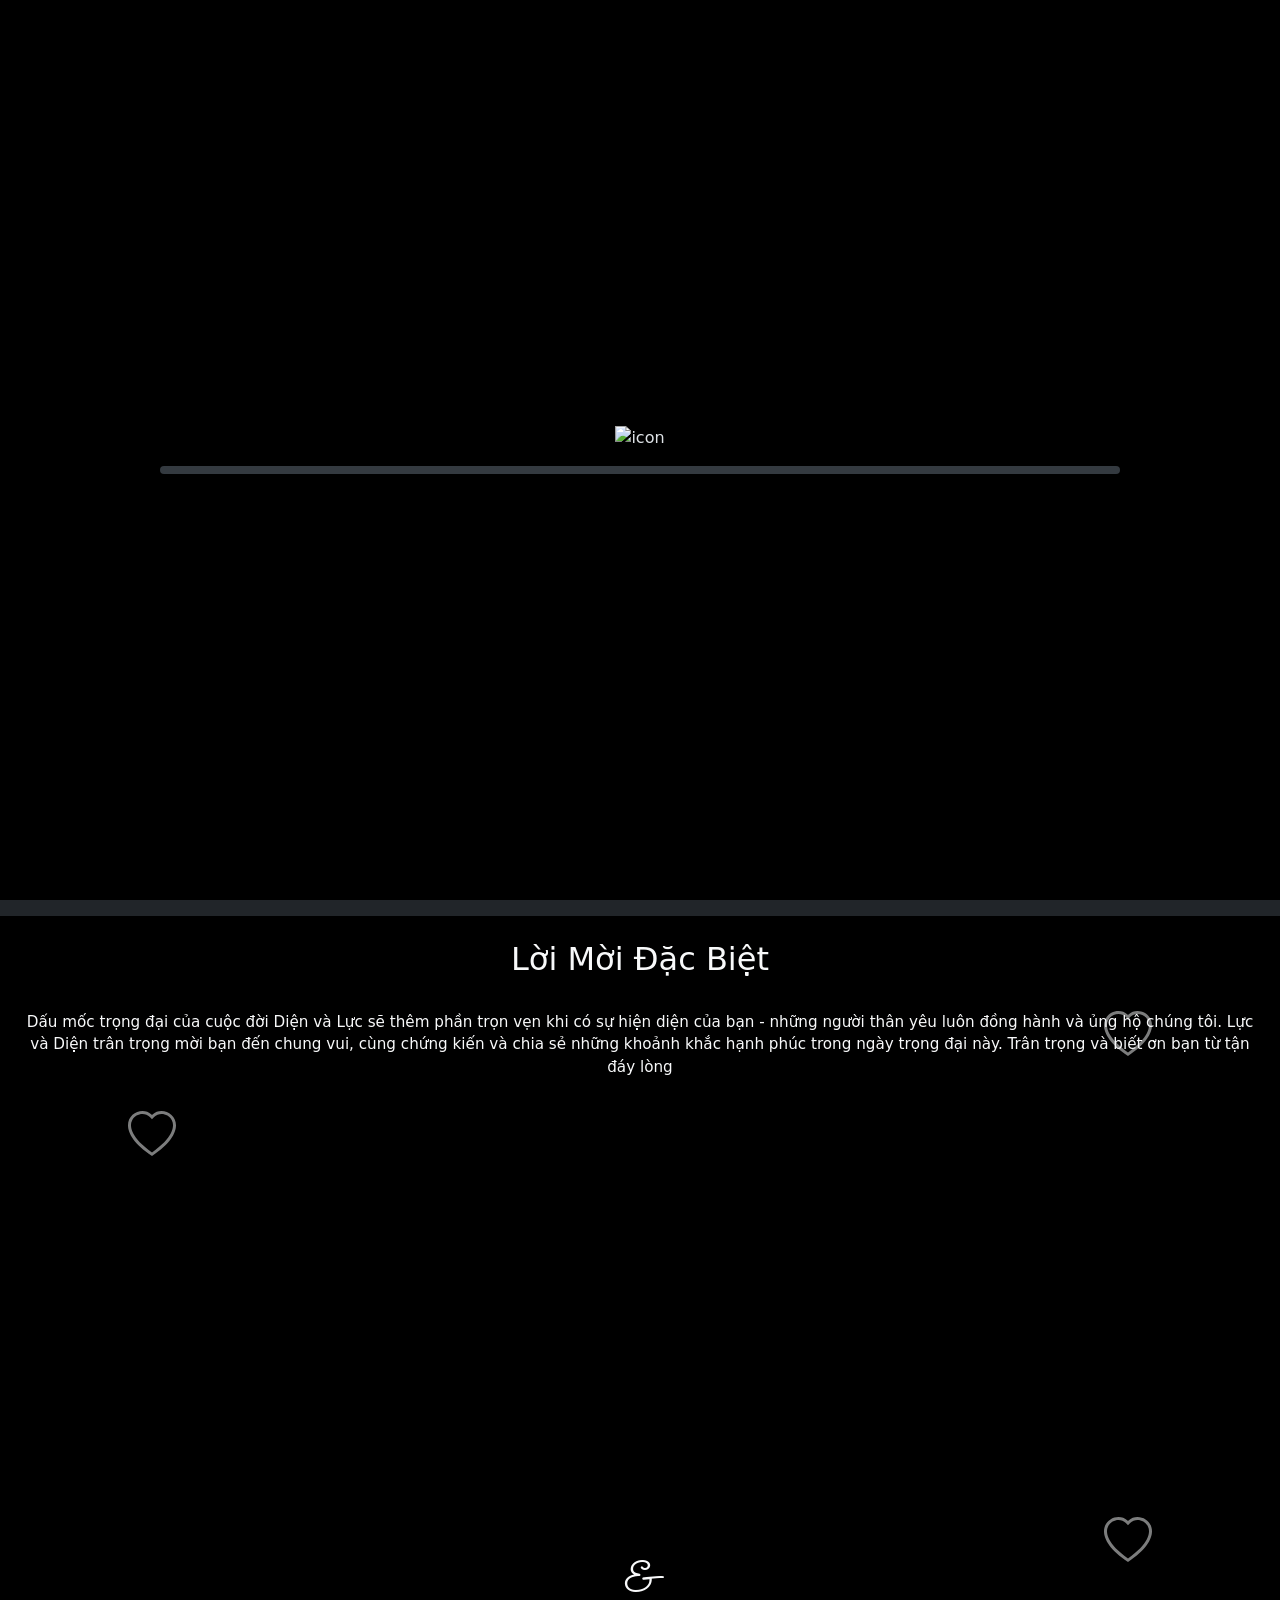
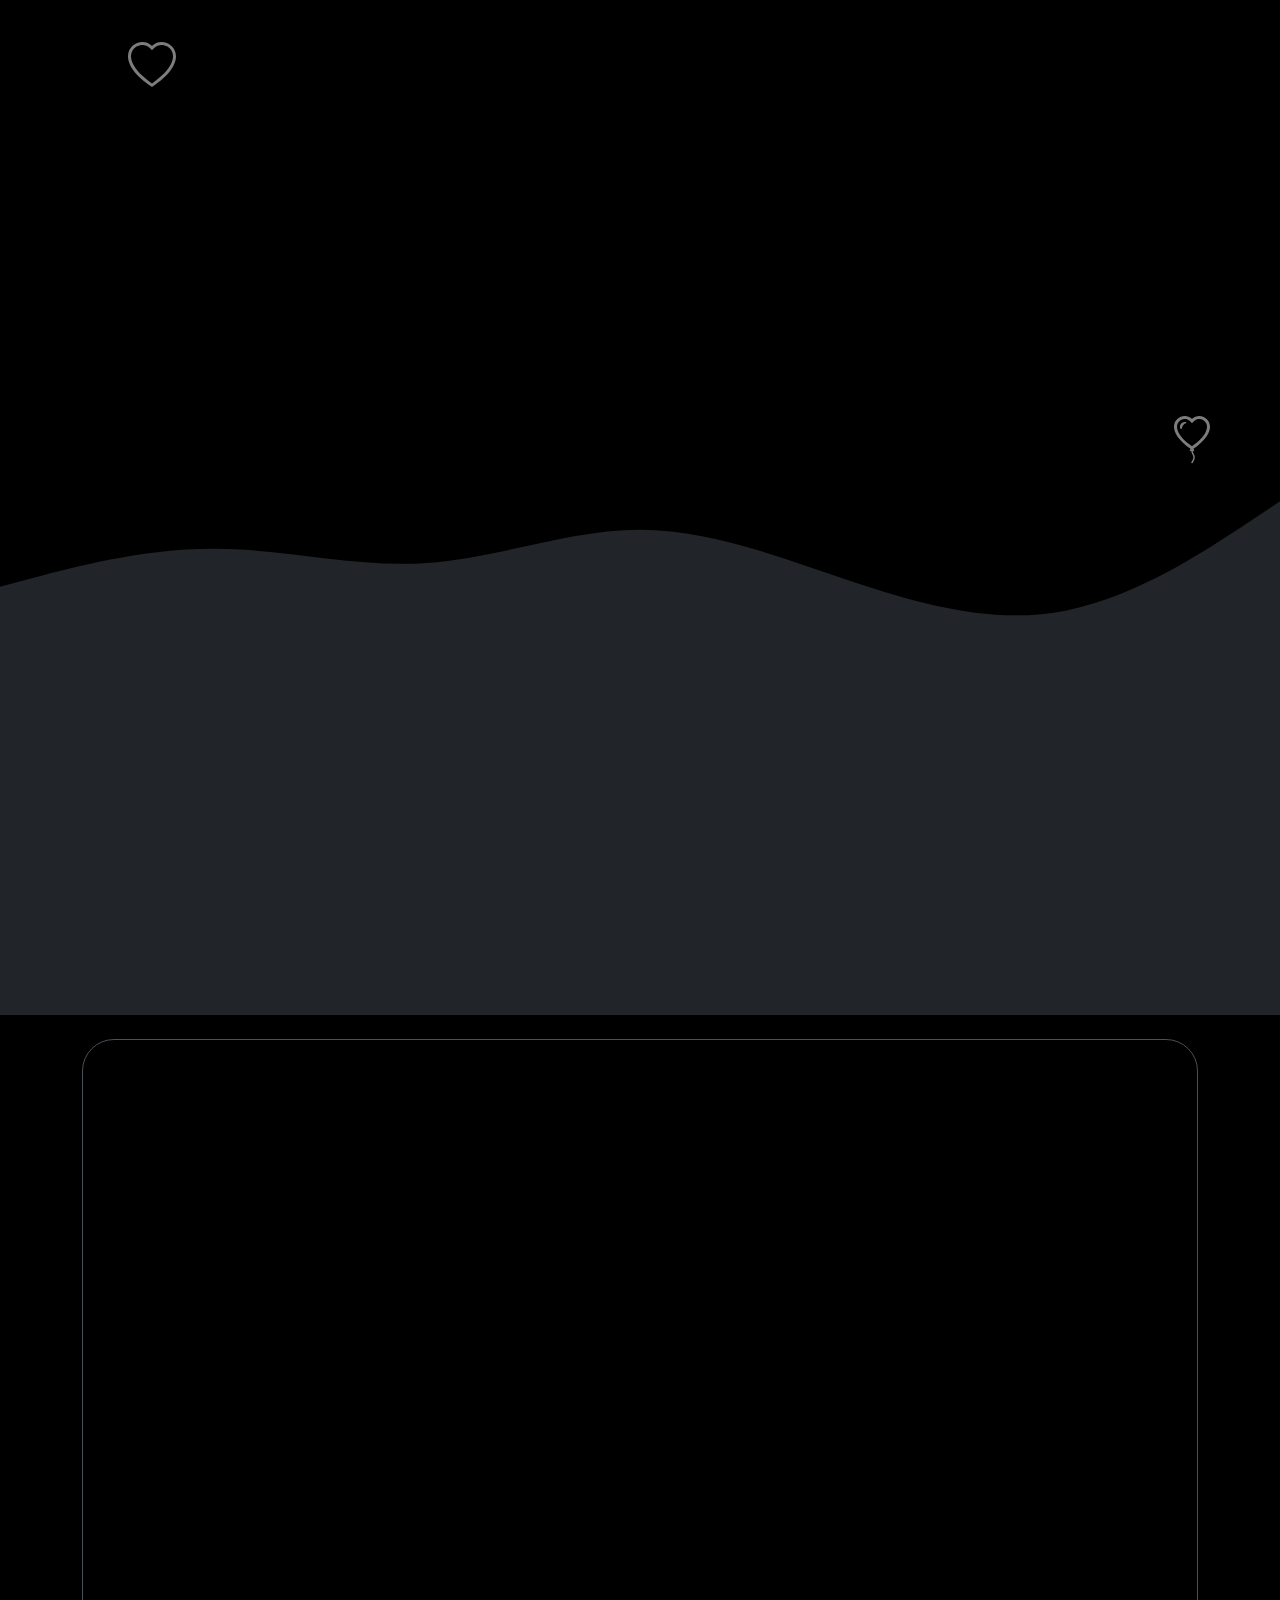
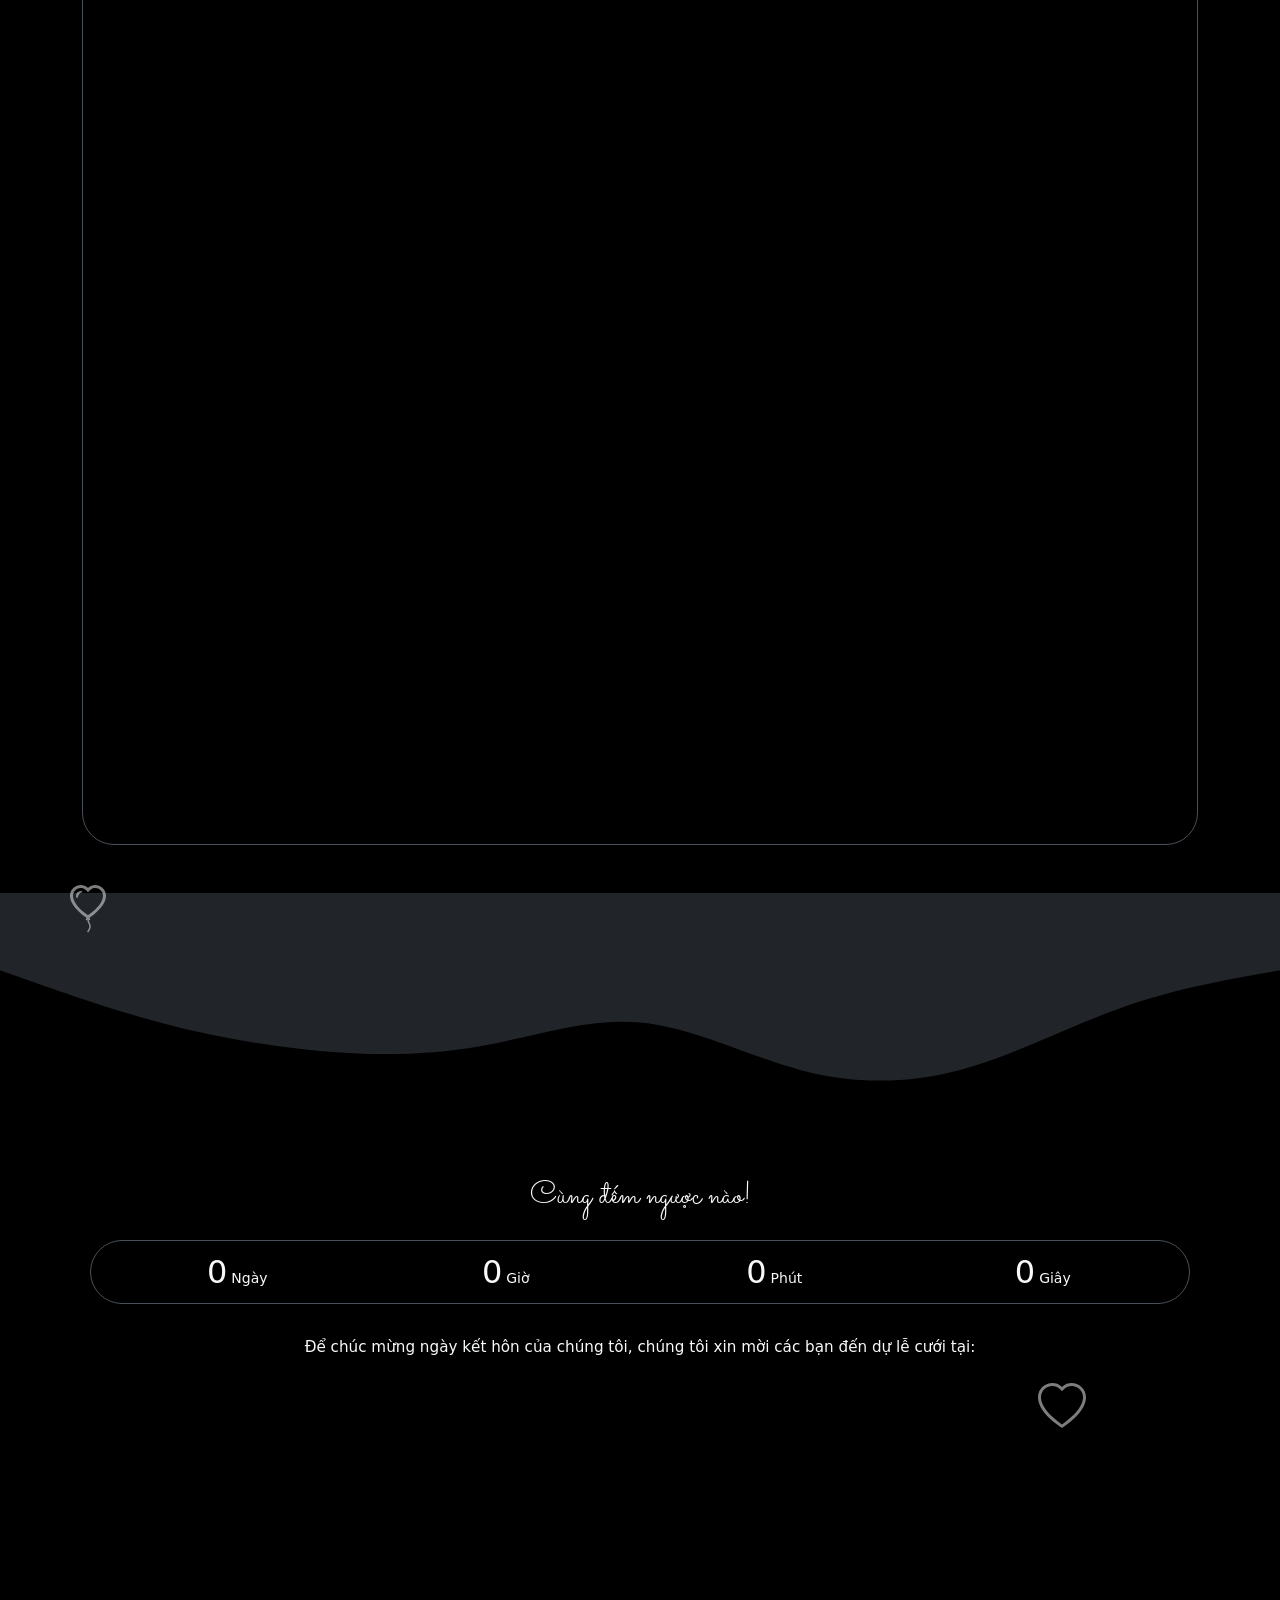
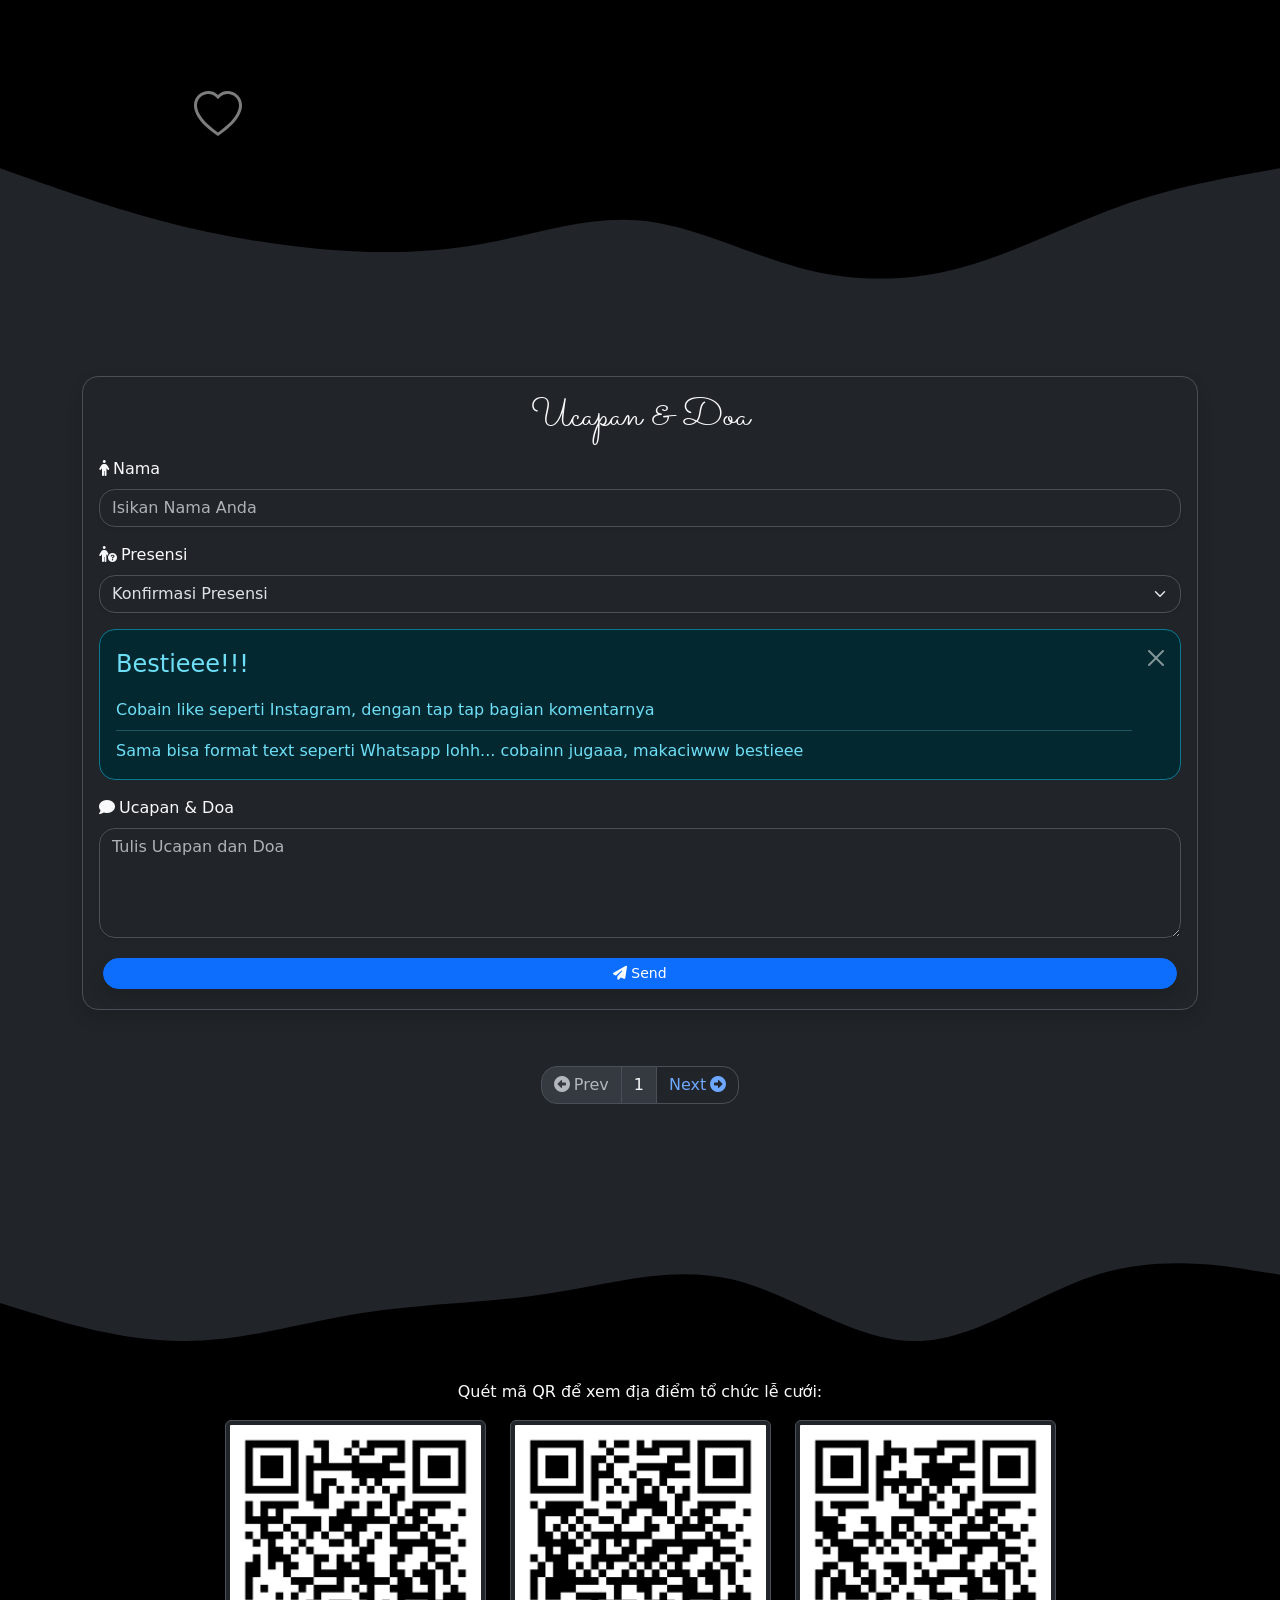
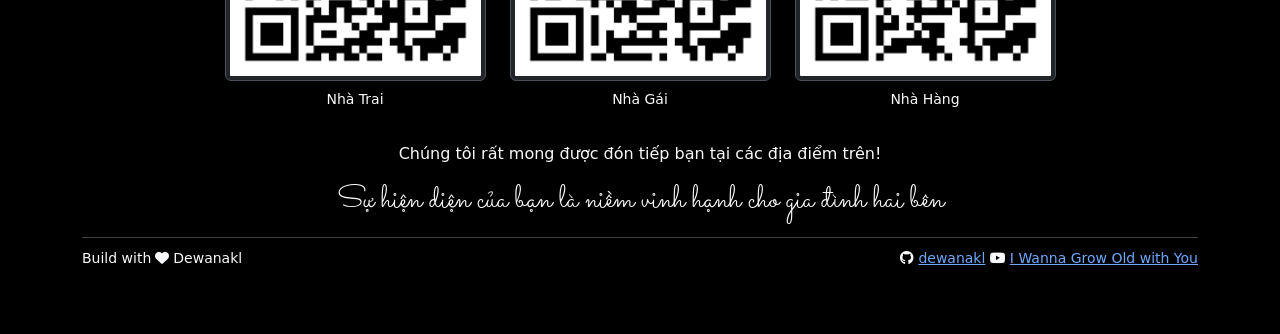
==== commit 5f5e4eaf: "update" ====
--- a/index.html
+++ b/index.html
@@ -305,82 +305,99 @@
                     <h2 class="font-esthetic text-center py-3" data-aos="fade-down" data-aos-duration="1500"
                         style="font-size: 2.5rem;">Những khoảnh khắc đáng nhớ</h2>
 
-                    <div id="carousel-image-one" data-aos="fade-up" data-aos-duration="1500" class="carousel slide"
-                        data-bs-ride="carousel">
-                        <div class="carousel-indicators">
-                            <button type="button" data-bs-target="#carousel-image-one" data-bs-slide-to="0"
-                                class="active" aria-current="true" aria-label="Slide 1"></button>
-                            <button type="button" data-bs-target="#carousel-image-one" data-bs-slide-to="1"
-                                aria-label="Slide 2"></button>
-                            <button type="button" data-bs-target="#carousel-image-one" data-bs-slide-to="2"
-                                aria-label="Slide 3"></button>
-                        </div>
-
-                        <div class="carousel-inner rounded-4">
-                            <div class="carousel-item active">
-                                <img src="./assets/gallery/image (1).JPG" alt="image 1" class="d-block w-100"
-                                    onclick="util.modal(this)">
-                            </div>
-                            <div class="carousel-item">
-                                <img src="./assets/gallery/image (2).JPG" alt="image 2" class="d-block w-100"
-                                    onclick="util.modal(this)">
-                            </div>
-                            <div class="carousel-item">
-                                <img src="./assets/gallery/image (3).JPG" alt="image 3" class="d-block w-100"
-                                    onclick="util.modal(this)">
-                            </div>
-                        </div>
-
-                        <button class="carousel-control-prev" type="button" data-bs-target="#carousel-image-one"
-                            data-bs-slide="prev">
-                            <span class="carousel-control-prev-icon" aria-hidden="true"></span>
-                            <span class="visually-hidden">Previous</span>
-                        </button>
-
-                        <button class="carousel-control-next" type="button" data-bs-target="#carousel-image-one"
-                            data-bs-slide="next">
-                            <span class="carousel-control-next-icon" aria-hidden="true"></span>
-                            <span class="visually-hidden">Next</span>
-                        </button>
-                    </div>
-
-                    <div id="carousel-image-two" data-aos="fade-up" data-aos-duration="1500" class="carousel slide mt-4"
-                        data-bs-ride="carousel">
-                        <div class="carousel-indicators">
-                            <button type="button" data-bs-target="#carousel-image-two" data-bs-slide-to="0"
-                                class="active" aria-current="true" aria-label="Slide 1"></button>
-                            <button type="button" data-bs-target="#carousel-image-two" data-bs-slide-to="1"
-                                aria-label="Slide 2"></button>
-                            <button type="button" data-bs-target="#carousel-image-two" data-bs-slide-to="2"
-                                aria-label="Slide 3"></button>
-                        </div>
-
-                        <div class="carousel-inner rounded-4">
-                            <div class="carousel-item active">
-                                <img src="./assets/gallery/image (4).JPG" alt="image 4" class="d-block w-100"
-                                    onclick="util.modal(this)">
-                            </div>
-                            <div class="carousel-item">
-                                <img src="./assets/gallery/image (5).JPG" alt="image 5" class="d-block w-100"
-                                    onclick="util.modal(this)">
-                            </div>
-                            <div class="carousel-item">
-                                <img src="./assets/gallery/image (6).JPG" alt="image 6" class="d-block w-100"
-                                    onclick="util.modal(this)">
-                            </div>
-                        </div>
-
-                        <button class="carousel-control-prev" type="button" data-bs-target="#carousel-image-two"
-                            data-bs-slide="prev">
-                            <span class="carousel-control-prev-icon" aria-hidden="true"></span>
-                            <span class="visually-hidden">Previous</span>
-                        </button>
-
-                        <button class="carousel-control-next" type="button" data-bs-target="#carousel-image-two"
-                            data-bs-slide="next">
-                            <span class="carousel-control-next-icon" aria-hidden="true"></span>
-                            <span class="visually-hidden">Next</span>
-                        </button>
+                    
+                    <div class="row gallery-container">
+
+                        <div id="carousel-image-one" data-aos="fade-up" data-aos-duration="1500" class="carousel slide"
+                            data-bs-ride="carousel">
+                            <div class="carousel-indicators">
+                                <button type="button" data-bs-target="#carousel-image-one" data-bs-slide-to="0"
+                                    class="active" aria-current="true" aria-label="Slide 1"></button>
+                                <button type="button" data-bs-target="#carousel-image-one" data-bs-slide-to="1"
+                                    aria-label="Slide 2"></button>
+                                <button type="button" data-bs-target="#carousel-image-one" data-bs-slide-to="2"
+                                    aria-label="Slide 3"></button>
+                                <button type="button" data-bs-target="#carousel-image-one" data-bs-slide-to="3"
+                                    aria-label="Slide 4"></button>
+                            </div>
+
+                            <div class="carousel-inner rounded-4">
+                                <div class="carousel-item active">
+                                    <img src="./assets/gallery/image (1).JPG" alt="image 1" class="d-block w-100"
+                                        onclick="util.modal(this)">
+                                </div>
+                                <div class="carousel-item">
+                                    <img src="./assets/gallery/image (2).JPG" alt="image 2" class="d-block w-100"
+                                        onclick="util.modal(this)">
+                                </div>
+                                <div class="carousel-item">
+                                    <img src="./assets/gallery/image (3).JPG" alt="image 3" class="d-block w-100"
+                                        onclick="util.modal(this)">
+                                </div>
+                                <div class="carousel-item">
+                                    <img src="./assets/gallery/image (4).JPG" alt="image 4" class="d-block w-100"
+                                        onclick="util.modal(this)">
+                                </div>
+                            </div>
+
+                            <button class="carousel-control-prev" type="button" data-bs-target="#carousel-image-one"
+                                data-bs-slide="prev">
+                                <span class="carousel-control-prev-icon" aria-hidden="true"></span>
+                                <span class="visually-hidden">Previous</span>
+                            </button>
+
+                            <button class="carousel-control-next" type="button" data-bs-target="#carousel-image-one"
+                                data-bs-slide="next">
+                                <span class="carousel-control-next-icon" aria-hidden="true"></span>
+                                <span class="visually-hidden">Next</span>
+                            </button>
+                        </div>
+
+
+                        <div id="carousel-image-two" data-aos="fade-up" data-aos-duration="1500" class="carousel slide mt-4"
+                            data-bs-ride="carousel">
+                            <div class="carousel-indicators">
+                                <button type="button" data-bs-target="#carousel-image-two" data-bs-slide-to="0"
+                                    class="active" aria-current="true" aria-label="Slide 1"></button>
+                                <button type="button" data-bs-target="#carousel-image-two" data-bs-slide-to="1"
+                                    aria-label="Slide 2"></button>
+                                <button type="button" data-bs-target="#carousel-image-two" data-bs-slide-to="2"
+                                    aria-label="Slide 3"></button>
+                                <button type="button" data-bs-target="#carousel-image-two" data-bs-slide-to="3"
+                                    aria-label="Slide 4"></button>
+                            </div>
+
+                            <div class="carousel-inner rounded-4">
+                                <div class="carousel-item">
+                                    <img src="./assets/gallery/image (5).JPG" alt="image 5" class="d-block w-100"
+                                        onclick="util.modal(this)">
+                                </div>
+                                <div class="carousel-item">
+                                    <img src="./assets/gallery/image (6).JPG" alt="image 6" class="d-block w-100"
+                                        onclick="util.modal(this)">
+                                </div>
+                                <div class="carousel-item">
+                                    <img src="./assets/gallery/image (7).JPG" alt="image 7" class="d-block w-100"
+                                        onclick="util.modal(this)">
+                                </div>
+                                <div class="carousel-item active">
+                                    <img src="./assets/gallery/image (8).JPG" alt="image 8" class="d-block w-100"
+                                        onclick="util.modal(this)">
+                                </div>
+                            </div>
+
+                            <button class="carousel-control-prev" type="button" data-bs-target="#carousel-image-two"
+                                data-bs-slide="prev">
+                                <span class="carousel-control-prev-icon" aria-hidden="true"></span>
+                                <span class="visually-hidden">Previous</span>
+                            </button>
+
+                            <button class="carousel-control-next" type="button" data-bs-target="#carousel-image-two"
+                                data-bs-slide="next">
+                                <span class="carousel-control-next-icon" aria-hidden="true"></span>
+                                <span class="visually-hidden">Next</span>
+                            </button>
+                        </div>
                     </div>
                 </div>
             </div>
--- a/css/app.css
+++ b/css/app.css
@@ -0,0 +1,113 @@
+@import url("common.css");
+@import url("animation.css");
+
+* {
+    scrollbar-width: none;
+    -ms-overflow-style: none;
+}
+
+*::-webkit-scrollbar {
+    display: none;
+}
+
+.font-esthetic {
+    font-family: Sacramento, cursive !important;
+}
+
+.font-arabic {
+    font-family: 'Noto Naskh Arabic', serif !important;
+}
+
+.img-crop {
+    width: 15rem;
+    height: 15rem;
+    position: relative;
+    overflow: hidden;
+    border-radius: 50%;
+}
+
+.img-crop>img {
+    display: inline;
+    margin: 0 auto;
+    height: auto;
+    width: 100%;
+}
+
+.btn-music {
+    position: fixed;
+    bottom: 9vh !important;
+    right: 2vh !important;
+    z-index: 1055 !important;
+}
+
+.btn-theme {
+    position: fixed;
+    bottom: 15vh !important;
+    right: 2vh !important;
+    z-index: 1055 !important;
+}
+
+.loading-page {
+    position: fixed;
+    inset: 0 !important;
+    width: 100%;
+    height: 100%;
+    z-index: 1056 !important;
+}
+
+.dark-section {
+    margin-top: -0.5rem;
+    margin-bottom: -0.5rem;
+}
+
+.color-theme-white {
+    color: white;
+}
+
+.color-theme-black {
+    color: black;
+}
+
+.bg-cover-home {
+    position: absolute;
+    opacity: 0.2;
+    left: 50%;
+    top: 50%;
+    transform: translate(-50%, -50%);
+    height: 100%;
+    width: 100vw;
+    object-fit: cover;
+    mask-image: linear-gradient(to bottom, black, black, black, black, black, transparent);
+}
+
+@media (min-width: 992px) {
+    .gallery-container {
+        display: flex;
+        align-items: center;
+    }
+
+    .carousel-inner {
+        max-height: 70vh;
+    }
+
+    .carousel-item img {
+        object-fit: cover;
+        height: 70vh;
+        object-position: center center;
+    }
+    .carousel-item img.top-center {
+        object-position: top center;
+    }
+
+    .carousel-item img.bottom-center {
+        object-position: bottom center;
+    }
+
+    .carousel-item img.center-left {
+        object-position: center left;
+    }
+
+    .carousel-item img.center-right {
+        object-position: center right;
+    }
+}
